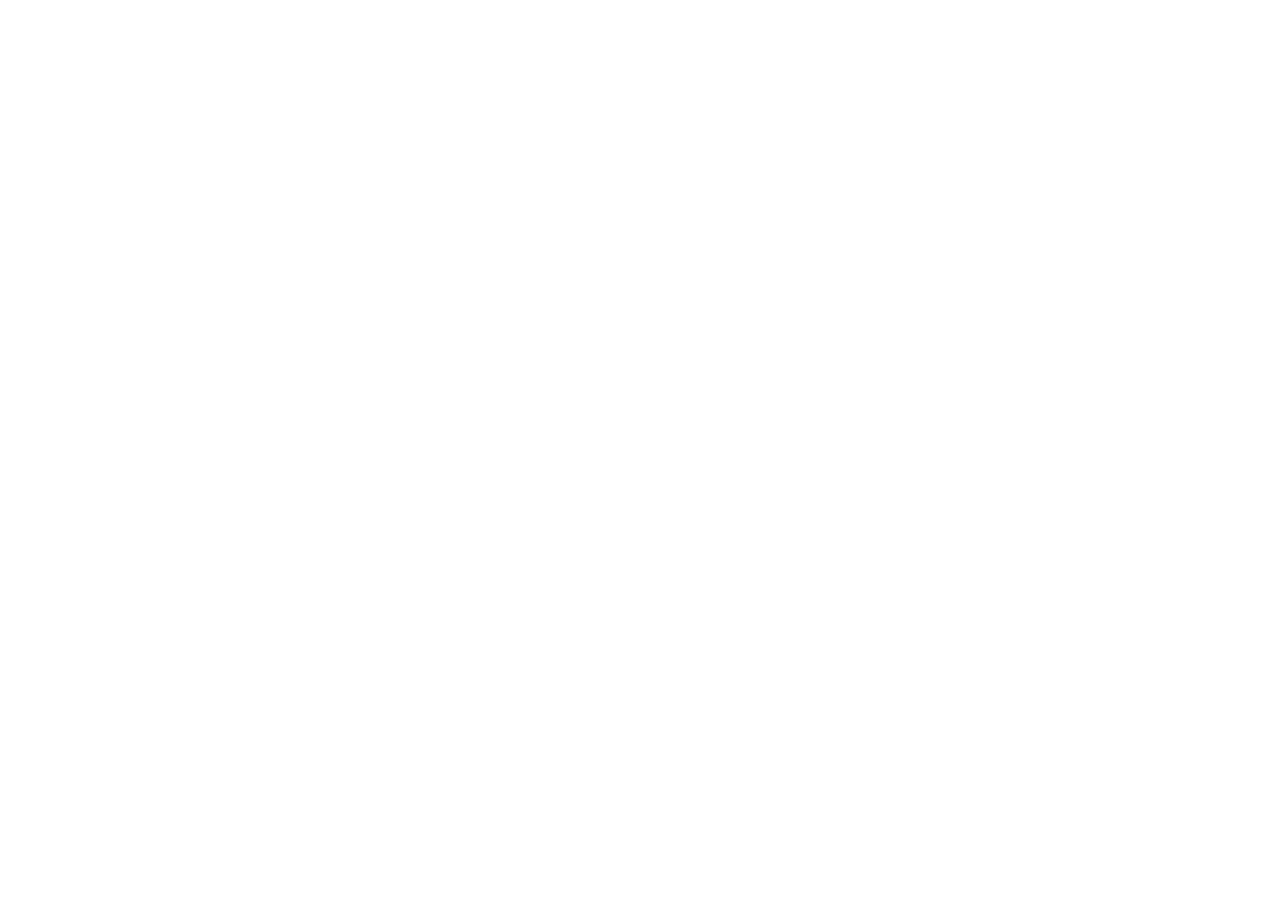
==== index.html @ d7b70676 "初始化index页面和login页面" ====
<!DOCTYPE html>
<html lang="zh-CN">
<head>
    <meta charset="UTF-8">
    <meta http-equiv="X-UA-Compatible" content="IE=edge">
    <meta name="viewport" content="width=device-width, initial-scale=1.0">
    <title>大事件-后台管理页面</title>
</head>
<body>
    
</body>
</html>
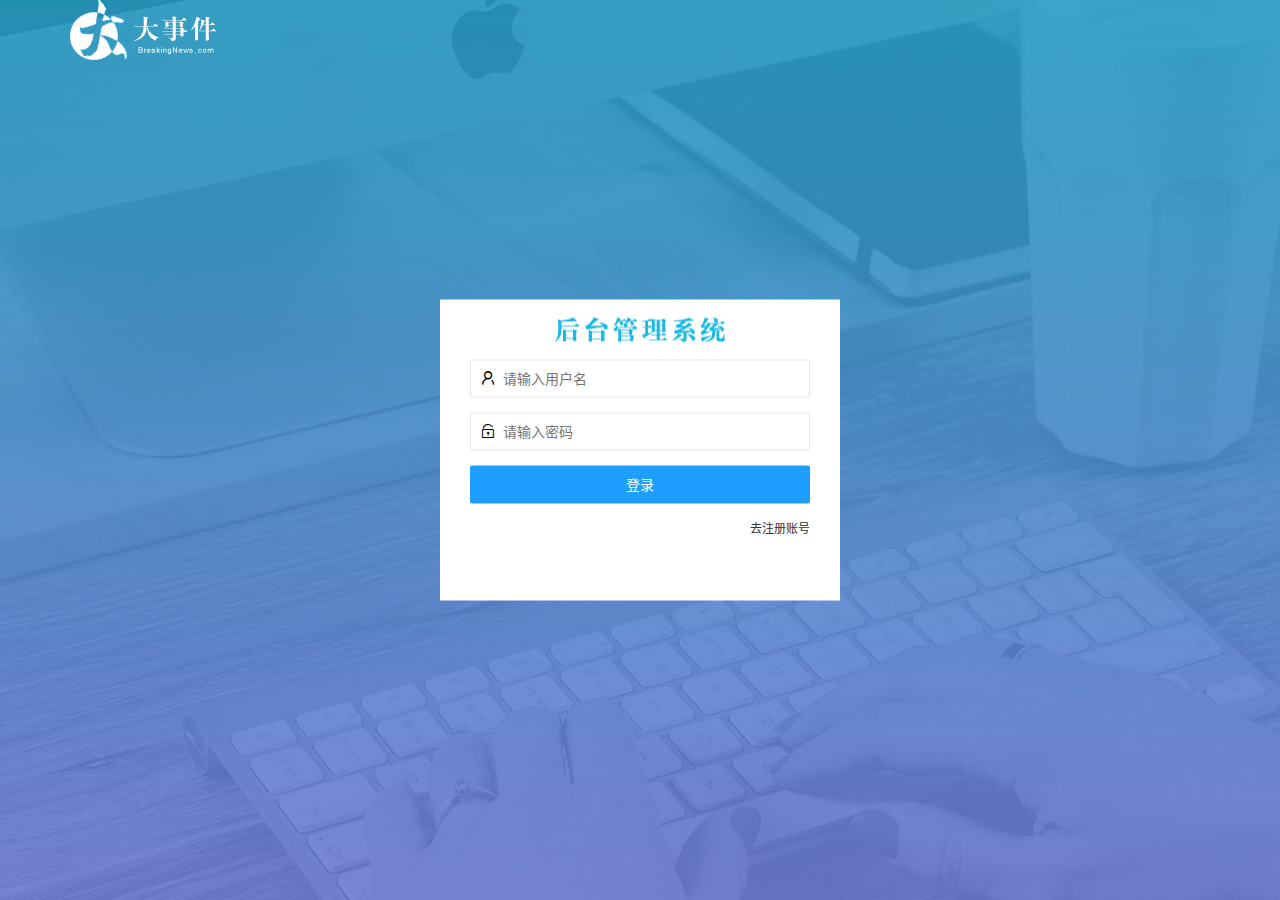
==== commit 9fb80122: "login静态页面的绘制成功" ====
--- a/index.html
+++ b/index.html
@@ -5,8 +5,77 @@
     <meta http-equiv="X-UA-Compatible" content="IE=edge">
     <meta name="viewport" content="width=device-width, initial-scale=1.0">
     <title>大事件-后台管理页面</title>
+    <link rel="stylesheet" href="assets/lib/layui/css/layui.css">
+    <link rel="stylesheet" href="assets/css/login.css">
+    <!-- 导入layui的js文件 -验证表单-->
+    <script src="assets/lib/layui/layui.all.js"></script>
+    <!-- 导入jQuery -->
+    <script src="assets/lib/jquery.js"></script>
+    <!-- 导入自己封装的baseAPI.js -->
+    <script src="assets/js/baseAPI.js"></script>
+    <!-- 导入登录页面login.js -->
+    <script src="assets/js/login.js"></script>
+
 </head>
 <body>
-    
+    <!-- 头部 logo -->
+    <div class="layui-main">
+        <img src="./assets/images/logo.png" alt="">
+    </div>
+
+    <!-- 登录注册区域 -->
+    <div class="loginAndRegbox">
+        <div class="title-box"></div>
+        <!-- 登录 -->
+        <div class="login-box">
+            <form action="" class="layui-form">
+                <!-- name -->
+                <div class="layui-form-item">
+                    <i class="layui-icon layui-icon-username"></i>
+                    <input type="text" name="username" required lay-verify="required" placeholder="请输入用户名" autocapitalize="off" class="layui-input">
+                </div>
+                <!-- password -->
+                <div class="layui-form-item">
+                    <i class="layui-icon layui-icon-password"></i>
+                    <input type="password" name="password" required lay-verify="required" placeholder="请输入密码" autocapitalize="off" class="layui-input">
+                </div>
+                <!-- login-Button -->
+                <div class="layui-form-item">
+                    <button class="layui-btn layui-btn-fluid layui-btn-normal" lay-submit>登录</button>
+                </div>
+                <div class="layui-form-item links">
+                    <a href="javascript:;" id="link_reg">去注册账号</a>
+                </div>
+            </form>
+        </div>
+
+        <!-- 注册 -->
+        <div class="reg-box">
+            <form action="" class="layui-form">
+                <!-- name -->
+                <div class="layui-form-item">
+                    <i class="layui-icon layui-icon-username"></i>
+                    <input type="text" name="username" required lay-verify="required" placeholder="请输入用户名" autocapitalize="off" class="layui-input">
+                </div>
+                <!-- password 1-->
+                <div class="layui-form-item">
+                    <i class="layui-icon layui-icon-password"></i>
+                    <input type="password" name="password" required lay-verify="required" placeholder="请输入密码" autocapitalize="off" class="layui-input">
+                </div>
+                <!-- password 2-->
+                <div class="layui-form-item">
+                    <i class="layui-icon layui-icon-password"></i>
+                    <input type="password" name="password" required lay-verify="required" placeholder="请再次输入密码" autocapitalize="off" class="layui-input">
+                </div>
+                <!-- reg-Button -->
+                <div class="layui-form-item">
+                    <button class="layui-btn layui-btn-fluid layui-btn-normal" lay-submit>注册</button>
+                </div>
+                <div class="layui-form-item links">
+                    <a href="javascript:;" id="link_log">去登录</a>
+                </div>
+            </form>
+        </div>
+    </div>
 </body>
 </html>--- a/assets/lib/layui/css/layui.css
+++ b/assets/lib/layui/css/layui.css
@@ -0,0 +1,2 @@
+/** layui-v2.5.5 MIT License By https://www.layui.com */
+ .layui-inline,img{display:inline-block;vertical-align:middle}h1,h2,h3,h4,h5,h6{font-weight:400}.layui-edge,.layui-header,.layui-inline,.layui-main{position:relative}.layui-body,.layui-edge,.layui-elip{overflow:hidden}.layui-btn,.layui-edge,.layui-inline,img{vertical-align:middle}.layui-btn,.layui-disabled,.layui-icon,.layui-unselect{-moz-user-select:none;-webkit-user-select:none;-ms-user-select:none}.layui-elip,.layui-form-checkbox span,.layui-form-pane .layui-form-label{text-overflow:ellipsis;white-space:nowrap}.layui-breadcrumb,.layui-tree-btnGroup{visibility:hidden}blockquote,body,button,dd,div,dl,dt,form,h1,h2,h3,h4,h5,h6,input,li,ol,p,pre,td,textarea,th,ul{margin:0;padding:0;-webkit-tap-highlight-color:rgba(0,0,0,0)}a:active,a:hover{outline:0}img{border:none}li{list-style:none}table{border-collapse:collapse;border-spacing:0}h4,h5,h6{font-size:100%}button,input,optgroup,option,select,textarea{font-family:inherit;font-size:inherit;font-style:inherit;font-weight:inherit;outline:0}pre{white-space:pre-wrap;white-space:-moz-pre-wrap;white-space:-pre-wrap;white-space:-o-pre-wrap;word-wrap:break-word}body{line-height:24px;font:14px Helvetica Neue,Helvetica,PingFang SC,Tahoma,Arial,sans-serif}hr{height:1px;margin:10px 0;border:0;clear:both}a{color:#333;text-decoration:none}a:hover{color:#777}a cite{font-style:normal;*cursor:pointer}.layui-border-box,.layui-border-box *{box-sizing:border-box}.layui-box,.layui-box *{box-sizing:content-box}.layui-clear{clear:both;*zoom:1}.layui-clear:after{content:'\20';clear:both;*zoom:1;display:block;height:0}.layui-inline{*display:inline;*zoom:1}.layui-edge{display:inline-block;width:0;height:0;border-width:6px;border-style:dashed;border-color:transparent}.layui-edge-top{top:-4px;border-bottom-color:#999;border-bottom-style:solid}.layui-edge-right{border-left-color:#999;border-left-style:solid}.layui-edge-bottom{top:2px;border-top-color:#999;border-top-style:solid}.layui-edge-left{border-right-color:#999;border-right-style:solid}.layui-disabled,.layui-disabled:hover{color:#d2d2d2!important;cursor:not-allowed!important}.layui-circle{border-radius:100%}.layui-show{display:block!important}.layui-hide{display:none!important}@font-face{font-family:layui-icon;src:url(../font/iconfont.eot?v=250);src:url(../font/iconfont.eot?v=250#iefix) format('embedded-opentype'),url(../font/iconfont.woff2?v=250) format('woff2'),url(../font/iconfont.woff?v=250) format('woff'),url(../font/iconfont.ttf?v=250) format('truetype'),url(../font/iconfont.svg?v=250#layui-icon) format('svg')}.layui-icon{font-family:layui-icon!important;font-size:16px;font-style:normal;-webkit-font-smoothing:antialiased;-moz-osx-font-smoothing:grayscale}.layui-icon-reply-fill:before{content:"\e611"}.layui-icon-set-fill:before{content:"\e614"}.layui-icon-menu-fill:before{content:"\e60f"}.layui-icon-search:before{content:"\e615"}.layui-icon-share:before{content:"\e641"}.layui-icon-set-sm:before{content:"\e620"}.layui-icon-engine:before{content:"\e628"}.layui-icon-close:before{content:"\1006"}.layui-icon-close-fill:before{content:"\1007"}.layui-icon-chart-screen:before{content:"\e629"}.layui-icon-star:before{content:"\e600"}.layui-icon-circle-dot:before{content:"\e617"}.layui-icon-chat:before{content:"\e606"}.layui-icon-release:before{content:"\e609"}.layui-icon-list:before{content:"\e60a"}.layui-icon-chart:before{content:"\e62c"}.layui-icon-ok-circle:before{content:"\1005"}.layui-icon-layim-theme:before{content:"\e61b"}.layui-icon-table:before{content:"\e62d"}.layui-icon-right:before{content:"\e602"}.layui-icon-left:before{content:"\e603"}.layui-icon-cart-simple:before{content:"\e698"}.layui-icon-face-cry:before{content:"\e69c"}.layui-icon-face-smile:before{content:"\e6af"}.layui-icon-survey:before{content:"\e6b2"}.layui-icon-tree:before{content:"\e62e"}.layui-icon-upload-circle:before{content:"\e62f"}.layui-icon-add-circle:before{content:"\e61f"}.layui-icon-download-circle:before{content:"\e601"}.layui-icon-templeate-1:before{content:"\e630"}.layui-icon-util:before{content:"\e631"}.layui-icon-face-surprised:before{content:"\e664"}.layui-icon-edit:before{content:"\e642"}.layui-icon-speaker:before{content:"\e645"}.layui-icon-down:before{content:"\e61a"}.layui-icon-file:before{content:"\e621"}.layui-icon-layouts:before{content:"\e632"}.layui-icon-rate-half:before{content:"\e6c9"}.layui-icon-add-circle-fine:before{content:"\e608"}.layui-icon-prev-circle:before{content:"\e633"}.layui-icon-read:before{content:"\e705"}.layui-icon-404:before{content:"\e61c"}.layui-icon-carousel:before{content:"\e634"}.layui-icon-help:before{content:"\e607"}.layui-icon-code-circle:before{content:"\e635"}.layui-icon-water:before{content:"\e636"}.layui-icon-username:before{content:"\e66f"}.layui-icon-find-fill:before{content:"\e670"}.layui-icon-about:before{content:"\e60b"}.layui-icon-location:before{content:"\e715"}.layui-icon-up:before{content:"\e619"}.layui-icon-pause:before{content:"\e651"}.layui-icon-date:before{content:"\e637"}.layui-icon-layim-uploadfile:before{content:"\e61d"}.layui-icon-delete:before{content:"\e640"}.layui-icon-play:before{content:"\e652"}.layui-icon-top:before{content:"\e604"}.layui-icon-friends:before{content:"\e612"}.layui-icon-refresh-3:before{content:"\e9aa"}.layui-icon-ok:before{content:"\e605"}.layui-icon-layer:before{content:"\e638"}.layui-icon-face-smile-fine:before{content:"\e60c"}.layui-icon-dollar:before{content:"\e659"}.layui-icon-group:before{content:"\e613"}.layui-icon-layim-download:before{content:"\e61e"}.layui-icon-picture-fine:before{content:"\e60d"}.layui-icon-link:before{content:"\e64c"}.layui-icon-diamond:before{content:"\e735"}.layui-icon-log:before{content:"\e60e"}.layui-icon-rate-solid:before{content:"\e67a"}.layui-icon-fonts-del:before{content:"\e64f"}.layui-icon-unlink:before{content:"\e64d"}.layui-icon-fonts-clear:before{content:"\e639"}.layui-icon-triangle-r:before{content:"\e623"}.layui-icon-circle:before{content:"\e63f"}.layui-icon-radio:before{content:"\e643"}.layui-icon-align-center:before{content:"\e647"}.layui-icon-align-right:before{content:"\e648"}.layui-icon-align-left:before{content:"\e649"}.layui-icon-loading-1:before{content:"\e63e"}.layui-icon-return:before{content:"\e65c"}.layui-icon-fonts-strong:before{content:"\e62b"}.layui-icon-upload:before{content:"\e67c"}.layui-icon-dialogue:before{content:"\e63a"}.layui-icon-video:before{content:"\e6ed"}.layui-icon-headset:before{content:"\e6fc"}.layui-icon-cellphone-fine:before{content:"\e63b"}.layui-icon-add-1:before{content:"\e654"}.layui-icon-face-smile-b:before{content:"\e650"}.layui-icon-fonts-html:before{content:"\e64b"}.layui-icon-form:before{content:"\e63c"}.layui-icon-cart:before{content:"\e657"}.layui-icon-camera-fill:before{content:"\e65d"}.layui-icon-tabs:before{content:"\e62a"}.layui-icon-fonts-code:before{content:"\e64e"}.layui-icon-fire:before{content:"\e756"}.layui-icon-set:before{content:"\e716"}.layui-icon-fonts-u:before{content:"\e646"}.layui-icon-triangle-d:before{content:"\e625"}.layui-icon-tips:before{content:"\e702"}.layui-icon-picture:before{content:"\e64a"}.layui-icon-more-vertical:before{content:"\e671"}.layui-icon-flag:before{content:"\e66c"}.layui-icon-loading:before{content:"\e63d"}.layui-icon-fonts-i:before{content:"\e644"}.layui-icon-refresh-1:before{content:"\e666"}.layui-icon-rmb:before{content:"\e65e"}.layui-icon-home:before{content:"\e68e"}.layui-icon-user:before{content:"\e770"}.layui-icon-notice:before{content:"\e667"}.layui-icon-login-weibo:before{content:"\e675"}.layui-icon-voice:before{content:"\e688"}.layui-icon-upload-drag:before{content:"\e681"}.layui-icon-login-qq:before{content:"\e676"}.layui-icon-snowflake:before{content:"\e6b1"}.layui-icon-file-b:before{content:"\e655"}.layui-icon-template:before{content:"\e663"}.layui-icon-auz:before{content:"\e672"}.layui-icon-console:before{content:"\e665"}.layui-icon-app:before{content:"\e653"}.layui-icon-prev:before{content:"\e65a"}.layui-icon-website:before{content:"\e7ae"}.layui-icon-next:before{content:"\e65b"}.layui-icon-component:before{content:"\e857"}.layui-icon-more:before{content:"\e65f"}.layui-icon-login-wechat:before{content:"\e677"}.layui-icon-shrink-right:before{content:"\e668"}.layui-icon-spread-left:before{content:"\e66b"}.layui-icon-camera:before{content:"\e660"}.layui-icon-note:before{content:"\e66e"}.layui-icon-refresh:before{content:"\e669"}.layui-icon-female:before{content:"\e661"}.layui-icon-male:before{content:"\e662"}.layui-icon-password:before{content:"\e673"}.layui-icon-senior:before{content:"\e674"}.layui-icon-theme:before{content:"\e66a"}.layui-icon-tread:before{content:"\e6c5"}.layui-icon-praise:before{content:"\e6c6"}.layui-icon-star-fill:before{content:"\e658"}.layui-icon-rate:before{content:"\e67b"}.layui-icon-template-1:before{content:"\e656"}.layui-icon-vercode:before{content:"\e679"}.layui-icon-cellphone:before{content:"\e678"}.layui-icon-screen-full:before{content:"\e622"}.layui-icon-screen-restore:before{content:"\e758"}.layui-icon-cols:before{content:"\e610"}.layui-icon-export:before{content:"\e67d"}.layui-icon-print:before{content:"\e66d"}.layui-icon-slider:before{content:"\e714"}.layui-icon-addition:before{content:"\e624"}.layui-icon-subtraction:before{content:"\e67e"}.layui-icon-service:before{content:"\e626"}.layui-icon-transfer:before{content:"\e691"}.layui-main{width:1140px;margin:0 auto}.layui-header{z-index:1000;height:60px}.layui-header a:hover{transition:all .5s;-webkit-transition:all .5s}.layui-side{position:fixed;left:0;top:0;bottom:0;z-index:999;width:200px;overflow-x:hidden}.layui-side-scroll{position:relative;width:220px;height:100%;overflow-x:hidden}.layui-body{position:absolute;left:200px;right:0;top:0;bottom:0;z-index:998;width:auto;overflow-y:auto;box-sizing:border-box}.layui-layout-body{overflow:hidden}.layui-layout-admin .layui-header{background-color:#23262E}.layui-layout-admin .layui-side{top:60px;width:200px;overflow-x:hidden}.layui-layout-admin .layui-body{position:fixed;top:60px;bottom:44px}.layui-layout-admin .layui-main{width:auto;margin:0 15px}.layui-layout-admin .layui-footer{position:fixed;left:200px;right:0;bottom:0;height:44px;line-height:44px;padding:0 15px;background-color:#eee}.layui-layout-admin .layui-logo{position:absolute;left:0;top:0;width:200px;height:100%;line-height:60px;text-align:center;color:#009688;font-size:16px}.layui-layout-admin .layui-header .layui-nav{background:0 0}.layui-layout-left{position:absolute!important;left:200px;top:0}.layui-layout-right{position:absolute!important;right:0;top:0}.layui-container{position:relative;margin:0 auto;padding:0 15px;box-sizing:border-box}.layui-fluid{position:relative;margin:0 auto;padding:0 15px}.layui-row:after,.layui-row:before{content:'';display:block;clear:both}.layui-col-lg1,.layui-col-lg10,.layui-col-lg11,.layui-col-lg12,.layui-col-lg2,.layui-col-lg3,.layui-col-lg4,.layui-col-lg5,.layui-col-lg6,.layui-col-lg7,.layui-col-lg8,.layui-col-lg9,.layui-col-md1,.layui-col-md10,.layui-col-md11,.layui-col-md12,.layui-col-md2,.layui-col-md3,.layui-col-md4,.layui-col-md5,.layui-col-md6,.layui-col-md7,.layui-col-md8,.layui-col-md9,.layui-col-sm1,.layui-col-sm10,.layui-col-sm11,.layui-col-sm12,.layui-col-sm2,.layui-col-sm3,.layui-col-sm4,.layui-col-sm5,.layui-col-sm6,.layui-col-sm7,.layui-col-sm8,.layui-col-sm9,.layui-col-xs1,.layui-col-xs10,.layui-col-xs11,.layui-col-xs12,.layui-col-xs2,.layui-col-xs3,.layui-col-xs4,.layui-col-xs5,.layui-col-xs6,.layui-col-xs7,.layui-col-xs8,.layui-col-xs9{position:relative;display:block;box-sizing:border-box}.layui-col-xs1,.layui-col-xs10,.layui-col-xs11,.layui-col-xs12,.layui-col-xs2,.layui-col-xs3,.layui-col-xs4,.layui-col-xs5,.layui-col-xs6,.layui-col-xs7,.layui-col-xs8,.layui-col-xs9{float:left}.layui-col-xs1{width:8.33333333%}.layui-col-xs2{width:16.66666667%}.layui-col-xs3{width:25%}.layui-col-xs4{width:33.33333333%}.layui-col-xs5{width:41.66666667%}.layui-col-xs6{width:50%}.layui-col-xs7{width:58.33333333%}.layui-col-xs8{width:66.66666667%}.layui-col-xs9{width:75%}.layui-col-xs10{width:83.33333333%}.layui-col-xs11{width:91.66666667%}.layui-col-xs12{width:100%}.layui-col-xs-offset1{margin-left:8.33333333%}.layui-col-xs-offset2{margin-left:16.66666667%}.layui-col-xs-offset3{margin-left:25%}.layui-col-xs-offset4{margin-left:33.33333333%}.layui-col-xs-offset5{margin-left:41.66666667%}.layui-col-xs-offset6{margin-left:50%}.layui-col-xs-offset7{margin-left:58.33333333%}.layui-col-xs-offset8{margin-left:66.66666667%}.layui-col-xs-offset9{margin-left:75%}.layui-col-xs-offset10{margin-left:83.33333333%}.layui-col-xs-offset11{margin-left:91.66666667%}.layui-col-xs-offset12{margin-left:100%}@media screen and (max-width:768px){.layui-hide-xs{display:none!important}.layui-show-xs-block{display:block!important}.layui-show-xs-inline{display:inline!important}.layui-show-xs-inline-block{display:inline-block!important}}@media screen and (min-width:768px){.layui-container{width:750px}.layui-hide-sm{display:none!important}.layui-show-sm-block{display:block!important}.layui-show-sm-inline{display:inline!important}.layui-show-sm-inline-block{display:inline-block!important}.layui-col-sm1,.layui-col-sm10,.layui-col-sm11,.layui-col-sm12,.layui-col-sm2,.layui-col-sm3,.layui-col-sm4,.layui-col-sm5,.layui-col-sm6,.layui-col-sm7,.layui-col-sm8,.layui-col-sm9{float:left}.layui-col-sm1{width:8.33333333%}.layui-col-sm2{width:16.66666667%}.layui-col-sm3{width:25%}.layui-col-sm4{width:33.33333333%}.layui-col-sm5{width:41.66666667%}.layui-col-sm6{width:50%}.layui-col-sm7{width:58.33333333%}.layui-col-sm8{width:66.66666667%}.layui-col-sm9{width:75%}.layui-col-sm10{width:83.33333333%}.layui-col-sm11{width:91.66666667%}.layui-col-sm12{width:100%}.layui-col-sm-offset1{margin-left:8.33333333%}.layui-col-sm-offset2{margin-left:16.66666667%}.layui-col-sm-offset3{margin-left:25%}.layui-col-sm-offset4{margin-left:33.33333333%}.layui-col-sm-offset5{margin-left:41.66666667%}.layui-col-sm-offset6{margin-left:50%}.layui-col-sm-offset7{margin-left:58.33333333%}.layui-col-sm-offset8{margin-left:66.66666667%}.layui-col-sm-offset9{margin-left:75%}.layui-col-sm-offset10{margin-left:83.33333333%}.layui-col-sm-offset11{margin-left:91.66666667%}.layui-col-sm-offset12{margin-left:100%}}@media screen and (min-width:992px){.layui-container{width:970px}.layui-hide-md{display:none!important}.layui-show-md-block{display:block!important}.layui-show-md-inline{display:inline!important}.layui-show-md-inline-block{display:inline-block!important}.layui-col-md1,.layui-col-md10,.layui-col-md11,.layui-col-md12,.layui-col-md2,.layui-col-md3,.layui-col-md4,.layui-col-md5,.layui-col-md6,.layui-col-md7,.layui-col-md8,.layui-col-md9{float:left}.layui-col-md1{width:8.33333333%}.layui-col-md2{width:16.66666667%}.layui-col-md3{width:25%}.layui-col-md4{width:33.33333333%}.layui-col-md5{width:41.66666667%}.layui-col-md6{width:50%}.layui-col-md7{width:58.33333333%}.layui-col-md8{width:66.66666667%}.layui-col-md9{width:75%}.layui-col-md10{width:83.33333333%}.layui-col-md11{width:91.66666667%}.layui-col-md12{width:100%}.layui-col-md-offset1{margin-left:8.33333333%}.layui-col-md-offset2{margin-left:16.66666667%}.layui-col-md-offset3{margin-left:25%}.layui-col-md-offset4{margin-left:33.33333333%}.layui-col-md-offset5{margin-left:41.66666667%}.layui-col-md-offset6{margin-left:50%}.layui-col-md-offset7{margin-left:58.33333333%}.layui-col-md-offset8{margin-left:66.66666667%}.layui-col-md-offset9{margin-left:75%}.layui-col-md-offset10{margin-left:83.33333333%}.layui-col-md-offset11{margin-left:91.66666667%}.layui-col-md-offset12{margin-left:100%}}@media screen and (min-width:1200px){.layui-container{width:1170px}.layui-hide-lg{display:none!important}.layui-show-lg-block{display:block!important}.layui-show-lg-inline{display:inline!important}.layui-show-lg-inline-block{display:inline-block!important}.layui-col-lg1,.layui-col-lg10,.layui-col-lg11,.layui-col-lg12,.layui-col-lg2,.layui-col-lg3,.layui-col-lg4,.layui-col-lg5,.layui-col-lg6,.layui-col-lg7,.layui-col-lg8,.layui-col-lg9{float:left}.layui-col-lg1{width:8.33333333%}.layui-col-lg2{width:16.66666667%}.layui-col-lg3{width:25%}.layui-col-lg4{width:33.33333333%}.layui-col-lg5{width:41.66666667%}.layui-col-lg6{width:50%}.layui-col-lg7{width:58.33333333%}.layui-col-lg8{width:66.66666667%}.layui-col-lg9{width:75%}.layui-col-lg10{width:83.33333333%}.layui-col-lg11{width:91.66666667%}.layui-col-lg12{width:100%}.layui-col-lg-offset1{margin-left:8.33333333%}.layui-col-lg-offset2{margin-left:16.66666667%}.layui-col-lg-offset3{margin-left:25%}.layui-col-lg-offset4{margin-left:33.33333333%}.layui-col-lg-offset5{margin-left:41.66666667%}.layui-col-lg-offset6{margin-left:50%}.layui-col-lg-offset7{margin-left:58.33333333%}.layui-col-lg-offset8{margin-left:66.66666667%}.layui-col-lg-offset9{margin-left:75%}.layui-col-lg-offset10{margin-left:83.33333333%}.layui-col-lg-offset11{margin-left:91.66666667%}.layui-col-lg-offset12{margin-left:100%}}.layui-col-space1{margin:-.5px}.layui-col-space1>*{padding:.5px}.layui-col-space3{margin:-1.5px}.layui-col-space3>*{padding:1.5px}.layui-col-space5{margin:-2.5px}.layui-col-space5>*{padding:2.5px}.layui-col-space8{margin:-3.5px}.layui-col-space8>*{padding:3.5px}.layui-col-space10{margin:-5px}.layui-col-space10>*{padding:5px}.layui-col-space12{margin:-6px}.layui-col-space12>*{padding:6px}.layui-col-space15{margin:-7.5px}.layui-col-space15>*{padding:7.5px}.layui-col-space18{margin:-9px}.layui-col-space18>*{padding:9px}.layui-col-space20{margin:-10px}.layui-col-space20>*{padding:10px}.layui-col-space22{margin:-11px}.layui-col-space22>*{padding:11px}.layui-col-space25{margin:-12.5px}.layui-col-space25>*{padding:12.5px}.layui-col-space30{margin:-15px}.layui-col-space30>*{padding:15px}.layui-btn,.layui-input,.layui-select,.layui-textarea,.layui-upload-button{outline:0;-webkit-appearance:none;transition:all .3s;-webkit-transition:all .3s;box-sizing:border-box}.layui-elem-quote{margin-bottom:10px;padding:15px;line-height:22px;border-left:5px solid #009688;border-radius:0 2px 2px 0;background-color:#f2f2f2}.layui-quote-nm{border-style:solid;border-width:1px 1px 1px 5px;background:0 0}.layui-elem-field{margin-bottom:10px;padding:0;border-width:1px;border-style:solid}.layui-elem-field legend{margin-left:20px;padding:0 10px;font-size:20px;font-weight:300}.layui-field-title{margin:10px 0 20px;border-width:1px 0 0}.layui-field-box{padding:10px 15px}.layui-field-title .layui-field-box{padding:10px 0}.layui-progress{position:relative;height:6px;border-radius:20px;background-color:#e2e2e2}.layui-progress-bar{position:absolute;left:0;top:0;width:0;max-width:100%;height:6px;border-radius:20px;text-align:right;background-color:#5FB878;transition:all .3s;-webkit-transition:all .3s}.layui-progress-big,.layui-progress-big .layui-progress-bar{height:18px;line-height:18px}.layui-progress-text{position:relative;top:-20px;line-height:18px;font-size:12px;color:#666}.layui-progress-big .layui-progress-text{position:static;padding:0 10px;color:#fff}.layui-collapse{border-width:1px;border-style:solid;border-radius:2px}.layui-colla-content,.layui-colla-item{border-top-width:1px;border-top-style:solid}.layui-colla-item:first-child{border-top:none}.layui-colla-title{position:relative;height:42px;line-height:42px;padding:0 15px 0 35px;color:#333;background-color:#f2f2f2;cursor:pointer;font-size:14px;overflow:hidden}.layui-colla-content{display:none;padding:10px 15px;line-height:22px;color:#666}.layui-colla-icon{position:absolute;left:15px;top:0;font-size:14px}.layui-card{margin-bottom:15px;border-radius:2px;background-color:#fff;box-shadow:0 1px 2px 0 rgba(0,0,0,.05)}.layui-card:last-child{margin-bottom:0}.layui-card-header{position:relative;height:42px;line-height:42px;padding:0 15px;border-bottom:1px solid #f6f6f6;color:#333;border-radius:2px 2px 0 0;font-size:14px}.layui-bg-black,.layui-bg-blue,.layui-bg-cyan,.layui-bg-green,.layui-bg-orange,.layui-bg-red{color:#fff!important}.layui-card-body{position:relative;padding:10px 15px;line-height:24px}.layui-card-body[pad15]{padding:15px}.layui-card-body[pad20]{padding:20px}.layui-card-body .layui-table{margin:5px 0}.layui-card .layui-tab{margin:0}.layui-panel-window{position:relative;padding:15px;border-radius:0;border-top:5px solid #E6E6E6;background-color:#fff}.layui-auxiliar-moving{position:fixed;left:0;right:0;top:0;bottom:0;width:100%;height:100%;background:0 0;z-index:9999999999}.layui-form-label,.layui-form-mid,.layui-form-select,.layui-input-block,.layui-input-inline,.layui-textarea{position:relative}.layui-bg-red{background-color:#FF5722!important}.layui-bg-orange{background-color:#FFB800!important}.layui-bg-green{background-color:#009688!important}.layui-bg-cyan{background-color:#2F4056!important}.layui-bg-blue{background-color:#1E9FFF!important}.layui-bg-black{background-color:#393D49!important}.layui-bg-gray{background-color:#eee!important;color:#666!important}.layui-badge-rim,.layui-colla-content,.layui-colla-item,.layui-collapse,.layui-elem-field,.layui-form-pane .layui-form-item[pane],.layui-form-pane .layui-form-label,.layui-input,.layui-layedit,.layui-layedit-tool,.layui-quote-nm,.layui-select,.layui-tab-bar,.layui-tab-card,.layui-tab-title,.layui-tab-title .layui-this:after,.layui-textarea{border-color:#e6e6e6}.layui-timeline-item:before,hr{background-color:#e6e6e6}.layui-text{line-height:22px;font-size:14px;color:#666}.layui-text h1,.layui-text h2,.layui-text h3{font-weight:500;color:#333}.layui-text h1{font-size:30px}.layui-text h2{font-size:24px}.layui-text h3{font-size:18px}.layui-text a:not(.layui-btn){color:#01AAED}.layui-text a:not(.layui-btn):hover{text-decoration:underline}.layui-text ul{padding:5px 0 5px 15px}.layui-text ul li{margin-top:5px;list-style-type:disc}.layui-text em,.layui-word-aux{color:#999!important;padding:0 5px!important}.layui-btn{display:inline-block;height:38px;line-height:38px;padding:0 18px;background-color:#009688;color:#fff;white-space:nowrap;text-align:center;font-size:14px;border:none;border-radius:2px;cursor:pointer}.layui-btn:hover{opacity:.8;filter:alpha(opacity=80);color:#fff}.layui-btn:active{opacity:1;filter:alpha(opacity=100)}.layui-btn+.layui-btn{margin-left:10px}.layui-btn-container{font-size:0}.layui-btn-container .layui-btn{margin-right:10px;margin-bottom:10px}.layui-btn-container .layui-btn+.layui-btn{margin-left:0}.layui-table .layui-btn-container .layui-btn{margin-bottom:9px}.layui-btn-radius{border-radius:100px}.layui-btn .layui-icon{margin-right:3px;font-size:18px;vertical-align:bottom;vertical-align:middle\9}.layui-btn-primary{border:1px solid #C9C9C9;background-color:#fff;color:#555}.layui-btn-primary:hover{border-color:#009688;color:#333}.layui-btn-normal{background-color:#1E9FFF}.layui-btn-warm{background-color:#FFB800}.layui-btn-danger{background-color:#FF5722}.layui-btn-checked{background-color:#5FB878}.layui-btn-disabled,.layui-btn-disabled:active,.layui-btn-disabled:hover{border:1px solid #e6e6e6;background-color:#FBFBFB;color:#C9C9C9;cursor:not-allowed;opacity:1}.layui-btn-lg{height:44px;line-height:44px;padding:0 25px;font-size:16px}.layui-btn-sm{height:30px;line-height:30px;padding:0 10px;font-size:12px}.layui-btn-sm i{font-size:16px!important}.layui-btn-xs{height:22px;line-height:22px;padding:0 5px;font-size:12px}.layui-btn-xs i{font-size:14px!important}.layui-btn-group{display:inline-block;vertical-align:middle;font-size:0}.layui-btn-group .layui-btn{margin-left:0!important;margin-right:0!important;border-left:1px solid rgba(255,255,255,.5);border-radius:0}.layui-btn-group .layui-btn-primary{border-left:none}.layui-btn-group .layui-btn-primary:hover{border-color:#C9C9C9;color:#009688}.layui-btn-group .layui-btn:first-child{border-left:none;border-radius:2px 0 0 2px}.layui-btn-group .layui-btn-primary:first-child{border-left:1px solid #c9c9c9}.layui-btn-group .layui-btn:last-child{border-radius:0 2px 2px 0}.layui-btn-group .layui-btn+.layui-btn{margin-left:0}.layui-btn-group+.layui-btn-group{margin-left:10px}.layui-btn-fluid{width:100%}.layui-input,.layui-select,.layui-textarea{height:38px;line-height:1.3;line-height:38px\9;border-width:1px;border-style:solid;background-color:#fff;border-radius:2px}.layui-input::-webkit-input-placeholder,.layui-select::-webkit-input-placeholder,.layui-textarea::-webkit-input-placeholder{line-height:1.3}.layui-input,.layui-textarea{display:block;width:100%;padding-left:10px}.layui-input:hover,.layui-textarea:hover{border-color:#D2D2D2!important}.layui-input:focus,.layui-textarea:focus{border-color:#C9C9C9!important}.layui-textarea{min-height:100px;height:auto;line-height:20px;padding:6px 10px;resize:vertical}.layui-select{padding:0 10px}.layui-form input[type=checkbox],.layui-form input[type=radio],.layui-form select{display:none}.layui-form [lay-ignore]{display:initial}.layui-form-item{margin-bottom:15px;clear:both;*zoom:1}.layui-form-item:after{content:'\20';clear:both;*zoom:1;display:block;height:0}.layui-form-label{float:left;display:block;padding:9px 15px;width:80px;font-weight:400;line-height:20px;text-align:right}.layui-form-label-col{display:block;float:none;padding:9px 0;line-height:20px;text-align:left}.layui-form-item .layui-inline{margin-bottom:5px;margin-right:10px}.layui-input-block{margin-left:110px;min-height:36px}.layui-input-inline{display:inline-block;vertical-align:middle}.layui-form-item .layui-input-inline{float:left;width:190px;margin-right:10px}.layui-form-text .layui-input-inline{width:auto}.layui-form-mid{float:left;display:block;padding:9px 0!important;line-height:20px;margin-right:10px}.layui-form-danger+.layui-form-select .layui-input,.layui-form-danger:focus{border-color:#FF5722!important}.layui-form-select .layui-input{padding-right:30px;cursor:pointer}.layui-form-select .layui-edge{position:absolute;right:10px;top:50%;margin-top:-3px;cursor:pointer;border-width:6px;border-top-color:#c2c2c2;border-top-style:solid;transition:all .3s;-webkit-transition:all .3s}.layui-form-select dl{display:none;position:absolute;left:0;top:42px;padding:5px 0;z-index:899;min-width:100%;border:1px solid #d2d2d2;max-height:300px;overflow-y:auto;background-color:#fff;border-radius:2px;box-shadow:0 2px 4px rgba(0,0,0,.12);box-sizing:border-box}.layui-form-select dl dd,.layui-form-select dl dt{padding:0 10px;line-height:36px;white-space:nowrap;overflow:hidden;text-overflow:ellipsis}.layui-form-select dl dt{font-size:12px;color:#999}.layui-form-select dl dd{cursor:pointer}.layui-form-select dl dd:hover{background-color:#f2f2f2;-webkit-transition:.5s all;transition:.5s all}.layui-form-select .layui-select-group dd{padding-left:20px}.layui-form-select dl dd.layui-select-tips{padding-left:10px!important;color:#999}.layui-form-select dl dd.layui-this{background-color:#5FB878;color:#fff}.layui-form-checkbox,.layui-form-select dl dd.layui-disabled{background-color:#fff}.layui-form-selected dl{display:block}.layui-form-checkbox,.layui-form-checkbox *,.layui-form-switch{display:inline-block;vertical-align:middle}.layui-form-selected .layui-edge{margin-top:-9px;-webkit-transform:rotate(180deg);transform:rotate(180deg);margin-top:-3px\9}:root .layui-form-selected .layui-edge{margin-top:-9px\0/IE9}.layui-form-selectup dl{top:auto;bottom:42px}.layui-select-none{margin:5px 0;text-align:center;color:#999}.layui-select-disabled .layui-disabled{border-color:#eee!important}.layui-select-disabled .layui-edge{border-top-color:#d2d2d2}.layui-form-checkbox{position:relative;height:30px;line-height:30px;margin-right:10px;padding-right:30px;cursor:pointer;font-size:0;-webkit-transition:.1s linear;transition:.1s linear;box-sizing:border-box}.layui-form-checkbox span{padding:0 10px;height:100%;font-size:14px;border-radius:2px 0 0 2px;background-color:#d2d2d2;color:#fff;overflow:hidden}.layui-form-checkbox:hover span{background-color:#c2c2c2}.layui-form-checkbox i{position:absolute;right:0;top:0;width:30px;height:28px;border:1px solid #d2d2d2;border-left:none;border-radius:0 2px 2px 0;color:#fff;font-size:20px;text-align:center}.layui-form-checkbox:hover i{border-color:#c2c2c2;color:#c2c2c2}.layui-form-checked,.layui-form-checked:hover{border-color:#5FB878}.layui-form-checked span,.layui-form-checked:hover span{background-color:#5FB878}.layui-form-checked i,.layui-form-checked:hover i{color:#5FB878}.layui-form-item .layui-form-checkbox{margin-top:4px}.layui-form-checkbox[lay-skin=primary]{height:auto!important;line-height:normal!important;min-width:18px;min-height:18px;border:none!important;margin-right:0;padding-left:28px;padding-right:0;background:0 0}.layui-form-checkbox[lay-skin=primary] span{padding-left:0;padding-right:15px;line-height:18px;background:0 0;color:#666}.layui-form-checkbox[lay-skin=primary] i{right:auto;left:0;width:16px;height:16px;line-height:16px;border:1px solid #d2d2d2;font-size:12px;border-radius:2px;background-color:#fff;-webkit-transition:.1s linear;transition:.1s linear}.layui-form-checkbox[lay-skin=primary]:hover i{border-color:#5FB878;color:#fff}.layui-form-checked[lay-skin=primary] i{border-color:#5FB878!important;background-color:#5FB878;color:#fff}.layui-checkbox-disbaled[lay-skin=primary] span{background:0 0!important;color:#c2c2c2}.layui-checkbox-disbaled[lay-skin=primary]:hover i{border-color:#d2d2d2}.layui-form-item .layui-form-checkbox[lay-skin=primary]{margin-top:10px}.layui-form-switch{position:relative;height:22px;line-height:22px;min-width:35px;padding:0 5px;margin-top:8px;border:1px solid #d2d2d2;border-radius:20px;cursor:pointer;background-color:#fff;-webkit-transition:.1s linear;transition:.1s linear}.layui-form-switch i{position:absolute;left:5px;top:3px;width:16px;height:16px;border-radius:20px;background-color:#d2d2d2;-webkit-transition:.1s linear;transition:.1s linear}.layui-form-switch em{position:relative;top:0;width:25px;margin-left:21px;padding:0!important;text-align:center!important;color:#999!important;font-style:normal!important;font-size:12px}.layui-form-onswitch{border-color:#5FB878;background-color:#5FB878}.layui-checkbox-disbaled,.layui-checkbox-disbaled i{border-color:#e2e2e2!important}.layui-form-onswitch i{left:100%;margin-left:-21px;background-color:#fff}.layui-form-onswitch em{margin-left:5px;margin-right:21px;color:#fff!important}.layui-checkbox-disbaled span{background-color:#e2e2e2!important}.layui-checkbox-disbaled:hover i{color:#fff!important}[lay-radio]{display:none}.layui-form-radio,.layui-form-radio *{display:inline-block;vertical-align:middle}.layui-form-radio{line-height:28px;margin:6px 10px 0 0;padding-right:10px;cursor:pointer;font-size:0}.layui-form-radio *{font-size:14px}.layui-form-radio>i{margin-right:8px;font-size:22px;color:#c2c2c2}.layui-form-radio>i:hover,.layui-form-radioed>i{color:#5FB878}.layui-radio-disbaled>i{color:#e2e2e2!important}.layui-form-pane .layui-form-label{width:110px;padding:8px 15px;height:38px;line-height:20px;border-width:1px;border-style:solid;border-radius:2px 0 0 2px;text-align:center;background-color:#FBFBFB;overflow:hidden;box-sizing:border-box}.layui-form-pane .layui-input-inline{margin-left:-1px}.layui-form-pane .layui-input-block{margin-left:110px;left:-1px}.layui-form-pane .layui-input{border-radius:0 2px 2px 0}.layui-form-pane .layui-form-text .layui-form-label{float:none;width:100%;border-radius:2px;box-sizing:border-box;text-align:left}.layui-form-pane .layui-form-text .layui-input-inline{display:block;margin:0;top:-1px;clear:both}.layui-form-pane .layui-form-text .layui-input-block{margin:0;left:0;top:-1px}.layui-form-pane .layui-form-text .layui-textarea{min-height:100px;border-radius:0 0 2px 2px}.layui-form-pane .layui-form-checkbox{margin:4px 0 4px 10px}.layui-form-pane .layui-form-radio,.layui-form-pane .layui-form-switch{margin-top:6px;margin-left:10px}.layui-form-pane .layui-form-item[pane]{position:relative;border-width:1px;border-style:solid}.layui-form-pane .layui-form-item[pane] .layui-form-label{position:absolute;left:0;top:0;height:100%;border-width:0 1px 0 0}.layui-form-pane .layui-form-item[pane] .layui-input-inline{margin-left:110px}@media screen and (max-width:450px){.layui-form-item .layui-form-label{text-overflow:ellipsis;overflow:hidden;white-space:nowrap}.layui-form-item .layui-inline{display:block;margin-right:0;margin-bottom:20px;clear:both}.layui-form-item .layui-inline:after{content:'\20';clear:both;display:block;height:0}.layui-form-item .layui-input-inline{display:block;float:none;left:-3px;width:auto;margin:0 0 10px 112px}.layui-form-item .layui-input-inline+.layui-form-mid{margin-left:110px;top:-5px;padding:0}.layui-form-item .layui-form-checkbox{margin-right:5px;margin-bottom:5px}}.layui-layedit{border-width:1px;border-style:solid;border-radius:2px}.layui-layedit-tool{padding:3px 5px;border-bottom-width:1px;border-bottom-style:solid;font-size:0}.layedit-tool-fixed{position:fixed;top:0;border-top:1px solid #e2e2e2}.layui-layedit-tool .layedit-tool-mid,.layui-layedit-tool .layui-icon{display:inline-block;vertical-align:middle;text-align:center;font-size:14px}.layui-layedit-tool .layui-icon{position:relative;width:32px;height:30px;line-height:30px;margin:3px 5px;color:#777;cursor:pointer;border-radius:2px}.layui-layedit-tool .layui-icon:hover{color:#393D49}.layui-layedit-tool .layui-icon:active{color:#000}.layui-layedit-tool .layedit-tool-active{background-color:#e2e2e2;color:#000}.layui-layedit-tool .layui-disabled,.layui-layedit-tool .layui-disabled:hover{color:#d2d2d2;cursor:not-allowed}.layui-layedit-tool .layedit-tool-mid{width:1px;height:18px;margin:0 10px;background-color:#d2d2d2}.layedit-tool-html{width:50px!important;font-size:30px!important}.layedit-tool-b,.layedit-tool-code,.layedit-tool-help{font-size:16px!important}.layedit-tool-d,.layedit-tool-face,.layedit-tool-image,.layedit-tool-unlink{font-size:18px!important}.layedit-tool-image input{position:absolute;font-size:0;left:0;top:0;width:100%;height:100%;opacity:.01;filter:Alpha(opacity=1);cursor:pointer}.layui-layedit-iframe iframe{display:block;width:100%}#LAY_layedit_code{overflow:hidden}.layui-laypage{display:inline-block;*display:inline;*zoom:1;vertical-align:middle;margin:10px 0;font-size:0}.layui-laypage>a:first-child,.layui-laypage>a:first-child em{border-radius:2px 0 0 2px}.layui-laypage>a:last-child,.layui-laypage>a:last-child em{border-radius:0 2px 2px 0}.layui-laypage>:first-child{margin-left:0!important}.layui-laypage>:last-child{margin-right:0!important}.layui-laypage a,.layui-laypage button,.layui-laypage input,.layui-laypage select,.layui-laypage span{border:1px solid #e2e2e2}.layui-laypage a,.layui-laypage span{display:inline-block;*display:inline;*zoom:1;vertical-align:middle;padding:0 15px;height:28px;line-height:28px;margin:0 -1px 5px 0;background-color:#fff;color:#333;font-size:12px}.layui-flow-more a *,.layui-laypage input,.layui-table-view select[lay-ignore]{display:inline-block}.layui-laypage a:hover{color:#009688}.layui-laypage em{font-style:normal}.layui-laypage .layui-laypage-spr{color:#999;font-weight:700}.layui-laypage a{text-decoration:none}.layui-laypage .layui-laypage-curr{position:relative}.layui-laypage .layui-laypage-curr em{position:relative;color:#fff}.layui-laypage .layui-laypage-curr .layui-laypage-em{position:absolute;left:-1px;top:-1px;padding:1px;width:100%;height:100%;background-color:#009688}.layui-laypage-em{border-radius:2px}.layui-laypage-next em,.layui-laypage-prev em{font-family:Sim sun;font-size:16px}.layui-laypage .layui-laypage-count,.layui-laypage .layui-laypage-limits,.layui-laypage .layui-laypage-refresh,.layui-laypage .layui-laypage-skip{margin-left:10px;margin-right:10px;padding:0;border:none}.layui-laypage .layui-laypage-limits,.layui-laypage .layui-laypage-refresh{vertical-align:top}.layui-laypage .layui-laypage-refresh i{font-size:18px;cursor:pointer}.layui-laypage select{height:22px;padding:3px;border-radius:2px;cursor:pointer}.layui-laypage .layui-laypage-skip{height:30px;line-height:30px;color:#999}.layui-laypage button,.layui-laypage input{height:30px;line-height:30px;border-radius:2px;vertical-align:top;background-color:#fff;box-sizing:border-box}.layui-laypage input{width:40px;margin:0 10px;padding:0 3px;text-align:center}.layui-laypage input:focus,.layui-laypage select:focus{border-color:#009688!important}.layui-laypage button{margin-left:10px;padding:0 10px;cursor:pointer}.layui-table,.layui-table-view{margin:10px 0}.layui-flow-more{margin:10px 0;text-align:center;color:#999;font-size:14px}.layui-flow-more a{height:32px;line-height:32px}.layui-flow-more a *{vertical-align:top}.layui-flow-more a cite{padding:0 20px;border-radius:3px;background-color:#eee;color:#333;font-style:normal}.layui-flow-more a cite:hover{opacity:.8}.layui-flow-more a i{font-size:30px;color:#737383}.layui-table{width:100%;background-color:#fff;color:#666}.layui-table tr{transition:all .3s;-webkit-transition:all .3s}.layui-table th{text-align:left;font-weight:400}.layui-table tbody tr:hover,.layui-table thead tr,.layui-table-click,.layui-table-header,.layui-table-hover,.layui-table-mend,.layui-table-patch,.layui-table-tool,.layui-table-total,.layui-table-total tr,.layui-table[lay-even] tr:nth-child(even){background-color:#f2f2f2}.layui-table td,.layui-table th,.layui-table-col-set,.layui-table-fixed-r,.layui-table-grid-down,.layui-table-header,.layui-table-page,.layui-table-tips-main,.layui-table-tool,.layui-table-total,.layui-table-view,.layui-table[lay-skin=line],.layui-table[lay-skin=row]{border-width:1px;border-style:solid;border-color:#e6e6e6}.layui-table td,.layui-table th{position:relative;padding:9px 15px;min-height:20px;line-height:20px;font-size:14px}.layui-table[lay-skin=line] td,.layui-table[lay-skin=line] th{border-width:0 0 1px}.layui-table[lay-skin=row] td,.layui-table[lay-skin=row] th{border-width:0 1px 0 0}.layui-table[lay-skin=nob] td,.layui-table[lay-skin=nob] th{border:none}.layui-table img{max-width:100px}.layui-table[lay-size=lg] td,.layui-table[lay-size=lg] th{padding:15px 30px}.layui-table-view .layui-table[lay-size=lg] .layui-table-cell{height:40px;line-height:40px}.layui-table[lay-size=sm] td,.layui-table[lay-size=sm] th{font-size:12px;padding:5px 10px}.layui-table-view .layui-table[lay-size=sm] .layui-table-cell{height:20px;line-height:20px}.layui-table[lay-data]{display:none}.layui-table-box{position:relative;overflow:hidden}.layui-table-view .layui-table{position:relative;width:auto;margin:0}.layui-table-view .layui-table[lay-skin=line]{border-width:0 1px 0 0}.layui-table-view .layui-table[lay-skin=row]{border-width:0 0 1px}.layui-table-view .layui-table td,.layui-table-view .layui-table th{padding:5px 0;border-top:none;border-left:none}.layui-table-view .layui-table th.layui-unselect .layui-table-cell span{cursor:pointer}.layui-table-view .layui-table td{cursor:default}.layui-table-view .layui-table td[data-edit=text]{cursor:text}.layui-table-view .layui-form-checkbox[lay-skin=primary] i{width:18px;height:18px}.layui-table-view .layui-form-radio{line-height:0;padding:0}.layui-table-view .layui-form-radio>i{margin:0;font-size:20px}.layui-table-init{position:absolute;left:0;top:0;width:100%;height:100%;text-align:center;z-index:110}.layui-table-init .layui-icon{position:absolute;left:50%;top:50%;margin:-15px 0 0 -15px;font-size:30px;color:#c2c2c2}.layui-table-header{border-width:0 0 1px;overflow:hidden}.layui-table-header .layui-table{margin-bottom:-1px}.layui-table-tool .layui-inline[lay-event]{position:relative;width:26px;height:26px;padding:5px;line-height:16px;margin-right:10px;text-align:center;color:#333;border:1px solid #ccc;cursor:pointer;-webkit-transition:.5s all;transition:.5s all}.layui-table-tool .layui-inline[lay-event]:hover{border:1px solid #999}.layui-table-tool-temp{padding-right:120px}.layui-table-tool-self{position:absolute;right:17px;top:10px}.layui-table-tool .layui-table-tool-self .layui-inline[lay-event]{margin:0 0 0 10px}.layui-table-tool-panel{position:absolute;top:29px;left:-1px;padding:5px 0;min-width:150px;min-height:40px;border:1px solid #d2d2d2;text-align:left;overflow-y:auto;background-color:#fff;box-shadow:0 2px 4px rgba(0,0,0,.12)}.layui-table-cell,.layui-table-tool-panel li{overflow:hidden;text-overflow:ellipsis;white-space:nowrap}.layui-table-tool-panel li{padding:0 10px;line-height:30px;-webkit-transition:.5s all;transition:.5s all}.layui-table-tool-panel li .layui-form-checkbox[lay-skin=primary]{width:100%;padding-left:28px}.layui-table-tool-panel li:hover{background-color:#f2f2f2}.layui-table-tool-panel li .layui-form-checkbox[lay-skin=primary] i{position:absolute;left:0;top:0}.layui-table-tool-panel li .layui-form-checkbox[lay-skin=primary] span{padding:0}.layui-table-tool .layui-table-tool-self .layui-table-tool-panel{left:auto;right:-1px}.layui-table-col-set{position:absolute;right:0;top:0;width:20px;height:100%;border-width:0 0 0 1px;background-color:#fff}.layui-table-sort{width:10px;height:20px;margin-left:5px;cursor:pointer!important}.layui-table-sort .layui-edge{position:absolute;left:5px;border-width:5px}.layui-table-sort .layui-table-sort-asc{top:3px;border-top:none;border-bottom-style:solid;border-bottom-color:#b2b2b2}.layui-table-sort .layui-table-sort-asc:hover{border-bottom-color:#666}.layui-table-sort .layui-table-sort-desc{bottom:5px;border-bottom:none;border-top-style:solid;border-top-color:#b2b2b2}.layui-table-sort .layui-table-sort-desc:hover{border-top-color:#666}.layui-table-sort[lay-sort=asc] .layui-table-sort-asc{border-bottom-color:#000}.layui-table-sort[lay-sort=desc] .layui-table-sort-desc{border-top-color:#000}.layui-table-cell{height:28px;line-height:28px;padding:0 15px;position:relative;box-sizing:border-box}.layui-table-cell .layui-form-checkbox[lay-skin=primary]{top:-1px;padding:0}.layui-table-cell .layui-table-link{color:#01AAED}.laytable-cell-checkbox,.laytable-cell-numbers,.laytable-cell-radio,.laytable-cell-space{padding:0;text-align:center}.layui-table-body{position:relative;overflow:auto;margin-right:-1px;margin-bottom:-1px}.layui-table-body .layui-none{line-height:26px;padding:15px;text-align:center;color:#999}.layui-table-fixed{position:absolute;left:0;top:0;z-index:101}.layui-table-fixed .layui-table-body{overflow:hidden}.layui-table-fixed-l{box-shadow:0 -1px 8px rgba(0,0,0,.08)}.layui-table-fixed-r{left:auto;right:-1px;border-width:0 0 0 1px;box-shadow:-1px 0 8px rgba(0,0,0,.08)}.layui-table-fixed-r .layui-table-header{position:relative;overflow:visible}.layui-table-mend{position:absolute;right:-49px;top:0;height:100%;width:50px}.layui-table-tool{position:relative;z-index:890;width:100%;min-height:50px;line-height:30px;padding:10px 15px;border-width:0 0 1px}.layui-table-tool .layui-btn-container{margin-bottom:-10px}.layui-table-page,.layui-table-total{border-width:1px 0 0;margin-bottom:-1px;overflow:hidden}.layui-table-page{position:relative;width:100%;padding:7px 7px 0;height:41px;font-size:12px;white-space:nowrap}.layui-table-page>div{height:26px}.layui-table-page .layui-laypage{margin:0}.layui-table-page .layui-laypage a,.layui-table-page .layui-laypage span{height:26px;line-height:26px;margin-bottom:10px;border:none;background:0 0}.layui-table-page .layui-laypage a,.layui-table-page .layui-laypage span.layui-laypage-curr{padding:0 12px}.layui-table-page .layui-laypage span{margin-left:0;padding:0}.layui-table-page .layui-laypage .layui-laypage-prev{margin-left:-7px!important}.layui-table-page .layui-laypage .layui-laypage-curr .layui-laypage-em{left:0;top:0;padding:0}.layui-table-page .layui-laypage button,.layui-table-page .layui-laypage input{height:26px;line-height:26px}.layui-table-page .layui-laypage input{width:40px}.layui-table-page .layui-laypage button{padding:0 10px}.layui-table-page select{height:18px}.layui-table-patch .layui-table-cell{padding:0;width:30px}.layui-table-edit{position:absolute;left:0;top:0;width:100%;height:100%;padding:0 14px 1px;border-radius:0;box-shadow:1px 1px 20px rgba(0,0,0,.15)}.layui-table-edit:focus{border-color:#5FB878!important}select.layui-table-edit{padding:0 0 0 10px;border-color:#C9C9C9}.layui-table-view .layui-form-checkbox,.layui-table-view .layui-form-radio,.layui-table-view .layui-form-switch{top:0;margin:0;box-sizing:content-box}.layui-table-view .layui-form-checkbox{top:-1px;height:26px;line-height:26px}.layui-table-view .layui-form-checkbox i{height:26px}.layui-table-grid .layui-table-cell{overflow:visible}.layui-table-grid-down{position:absolute;top:0;right:0;width:26px;height:100%;padding:5px 0;border-width:0 0 0 1px;text-align:center;background-color:#fff;color:#999;cursor:pointer}.layui-table-grid-down .layui-icon{position:absolute;top:50%;left:50%;margin:-8px 0 0 -8px}.layui-table-grid-down:hover{background-color:#fbfbfb}body .layui-table-tips .layui-layer-content{background:0 0;padding:0;box-shadow:0 1px 6px rgba(0,0,0,.12)}.layui-table-tips-main{margin:-44px 0 0 -1px;max-height:150px;padding:8px 15px;font-size:14px;overflow-y:scroll;background-color:#fff;color:#666}.layui-table-tips-c{position:absolute;right:-3px;top:-13px;width:20px;height:20px;padding:3px;cursor:pointer;background-color:#666;border-radius:50%;color:#fff}.layui-table-tips-c:hover{background-color:#777}.layui-table-tips-c:before{position:relative;right:-2px}.layui-upload-file{display:none!important;opacity:.01;filter:Alpha(opacity=1)}.layui-upload-drag,.layui-upload-form,.layui-upload-wrap{display:inline-block}.layui-upload-list{margin:10px 0}.layui-upload-choose{padding:0 10px;color:#999}.layui-upload-drag{position:relative;padding:30px;border:1px dashed #e2e2e2;background-color:#fff;text-align:center;cursor:pointer;color:#999}.layui-upload-drag .layui-icon{font-size:50px;color:#009688}.layui-upload-drag[lay-over]{border-color:#009688}.layui-upload-iframe{position:absolute;width:0;height:0;border:0;visibility:hidden}.layui-upload-wrap{position:relative;vertical-align:middle}.layui-upload-wrap .layui-upload-file{display:block!important;position:absolute;left:0;top:0;z-index:10;font-size:100px;width:100%;height:100%;opacity:.01;filter:Alpha(opacity=1);cursor:pointer}.layui-transfer-active,.layui-transfer-box{display:inline-block;vertical-align:middle}.layui-transfer-box,.layui-transfer-header,.layui-transfer-search{border-width:0;border-style:solid;border-color:#e6e6e6}.layui-transfer-box{position:relative;border-width:1px;width:200px;height:360px;border-radius:2px;background-color:#fff}.layui-transfer-box .layui-form-checkbox{width:100%;margin:0!important}.layui-transfer-header{height:38px;line-height:38px;padding:0 10px;border-bottom-width:1px}.layui-transfer-search{position:relative;padding:10px;border-bottom-width:1px}.layui-transfer-search .layui-input{height:32px;padding-left:30px;font-size:12px}.layui-transfer-search .layui-icon-search{position:absolute;left:20px;top:50%;margin-top:-8px;color:#666}.layui-transfer-active{margin:0 15px}.layui-transfer-active .layui-btn{display:block;margin:0;padding:0 15px;background-color:#5FB878;border-color:#5FB878;color:#fff}.layui-transfer-active .layui-btn-disabled{background-color:#FBFBFB;border-color:#e6e6e6;color:#C9C9C9}.layui-transfer-active .layui-btn:first-child{margin-bottom:15px}.layui-transfer-active .layui-btn .layui-icon{margin:0;font-size:14px!important}.layui-transfer-data{padding:5px 0;overflow:auto}.layui-transfer-data li{height:32px;line-height:32px;padding:0 10px}.layui-transfer-data li:hover{background-color:#f2f2f2;transition:.5s all}.layui-transfer-data .layui-none{padding:15px 10px;text-align:center;color:#999}.layui-nav{position:relative;padding:0 20px;background-color:#393D49;color:#fff;border-radius:2px;font-size:0;box-sizing:border-box}.layui-nav *{font-size:14px}.layui-nav .layui-nav-item{position:relative;display:inline-block;*display:inline;*zoom:1;vertical-align:middle;line-height:60px}.layui-nav .layui-nav-item a{display:block;padding:0 20px;color:#fff;color:rgba(255,255,255,.7);transition:all .3s;-webkit-transition:all .3s}.layui-nav .layui-this:after,.layui-nav-bar,.layui-nav-tree .layui-nav-itemed:after{position:absolute;left:0;top:0;width:0;height:5px;background-color:#5FB878;transition:all .2s;-webkit-transition:all .2s}.layui-nav-bar{z-index:1000}.layui-nav .layui-nav-item a:hover,.layui-nav .layui-this a{color:#fff}.layui-nav .layui-this:after{content:'';top:auto;bottom:0;width:100%}.layui-nav-img{width:30px;height:30px;margin-right:10px;border-radius:50%}.layui-nav .layui-nav-more{content:'';width:0;height:0;border-style:solid dashed dashed;border-color:#fff transparent transparent;overflow:hidden;cursor:pointer;transition:all .2s;-webkit-transition:all .2s;position:absolute;top:50%;right:3px;margin-top:-3px;border-width:6px;border-top-color:rgba(255,255,255,.7)}.layui-nav .layui-nav-mored,.layui-nav-itemed>a .layui-nav-more{margin-top:-9px;border-style:dashed dashed solid;border-color:transparent transparent #fff}.layui-nav-child{display:none;position:absolute;left:0;top:65px;min-width:100%;line-height:36px;padding:5px 0;box-shadow:0 2px 4px rgba(0,0,0,.12);border:1px solid #d2d2d2;background-color:#fff;z-index:100;border-radius:2px;white-space:nowrap}.layui-nav .layui-nav-child a{color:#333}.layui-nav .layui-nav-child a:hover{background-color:#f2f2f2;color:#000}.layui-nav-child dd{position:relative}.layui-nav .layui-nav-child dd.layui-this a,.layui-nav-child dd.layui-this{background-color:#5FB878;color:#fff}.layui-nav-child dd.layui-this:after{display:none}.layui-nav-tree{width:200px;padding:0}.layui-nav-tree .layui-nav-item{display:block;width:100%;line-height:45px}.layui-nav-tree .layui-nav-item a{position:relative;height:45px;line-height:45px;text-overflow:ellipsis;overflow:hidden;white-space:nowrap}.layui-nav-tree .layui-nav-item a:hover{background-color:#4E5465}.layui-nav-tree .layui-nav-bar{width:5px;height:0;background-color:#009688}.layui-nav-tree .layui-nav-child dd.layui-this,.layui-nav-tree .layui-nav-child dd.layui-this a,.layui-nav-tree .layui-this,.layui-nav-tree .layui-this>a,.layui-nav-tree .layui-this>a:hover{background-color:#009688;color:#fff}.layui-nav-tree .layui-this:after{display:none}.layui-nav-itemed>a,.layui-nav-tree .layui-nav-title a,.layui-nav-tree .layui-nav-title a:hover{color:#fff!important}.layui-nav-tree .layui-nav-child{position:relative;z-index:0;top:0;border:none;box-shadow:none}.layui-nav-tree .layui-nav-child a{height:40px;line-height:40px;color:#fff;color:rgba(255,255,255,.7)}.layui-nav-tree .layui-nav-child,.layui-nav-tree .layui-nav-child a:hover{background:0 0;color:#fff}.layui-nav-tree .layui-nav-more{right:10px}.layui-nav-itemed>.layui-nav-child{display:block;padding:0;background-color:rgba(0,0,0,.3)!important}.layui-nav-itemed>.layui-nav-child>.layui-this>.layui-nav-child{display:block}.layui-nav-side{position:fixed;top:0;bottom:0;left:0;overflow-x:hidden;z-index:999}.layui-bg-blue .layui-nav-bar,.layui-bg-blue .layui-nav-itemed:after,.layui-bg-blue .layui-this:after{background-color:#93D1FF}.layui-bg-blue .layui-nav-child dd.layui-this{background-color:#1E9FFF}.layui-bg-blue .layui-nav-itemed>a,.layui-nav-tree.layui-bg-blue .layui-nav-title a,.layui-nav-tree.layui-bg-blue .layui-nav-title a:hover{background-color:#007DDB!important}.layui-breadcrumb{font-size:0}.layui-breadcrumb>*{font-size:14px}.layui-breadcrumb a{color:#999!important}.layui-breadcrumb a:hover{color:#5FB878!important}.layui-breadcrumb a cite{color:#666;font-style:normal}.layui-breadcrumb span[lay-separator]{margin:0 10px;color:#999}.layui-tab{margin:10px 0;text-align:left!important}.layui-tab[overflow]>.layui-tab-title{overflow:hidden}.layui-tab-title{position:relative;left:0;height:40px;white-space:nowrap;font-size:0;border-bottom-width:1px;border-bottom-style:solid;transition:all .2s;-webkit-transition:all .2s}.layui-tab-title li{display:inline-block;*display:inline;*zoom:1;vertical-align:middle;font-size:14px;transition:all .2s;-webkit-transition:all .2s;position:relative;line-height:40px;min-width:65px;padding:0 15px;text-align:center;cursor:pointer}.layui-tab-title li a{display:block}.layui-tab-title .layui-this{color:#000}.layui-tab-title .layui-this:after{position:absolute;left:0;top:0;content:'';width:100%;height:41px;border-width:1px;border-style:solid;border-bottom-color:#fff;border-radius:2px 2px 0 0;box-sizing:border-box;pointer-events:none}.layui-tab-bar{position:absolute;right:0;top:0;z-index:10;width:30px;height:39px;line-height:39px;border-width:1px;border-style:solid;border-radius:2px;text-align:center;background-color:#fff;cursor:pointer}.layui-tab-bar .layui-icon{position:relative;display:inline-block;top:3px;transition:all .3s;-webkit-transition:all .3s}.layui-tab-item{display:none}.layui-tab-more{padding-right:30px;height:auto!important;white-space:normal!important}.layui-tab-more li.layui-this:after{border-bottom-color:#e2e2e2;border-radius:2px}.layui-tab-more .layui-tab-bar .layui-icon{top:-2px;top:3px\9;-webkit-transform:rotate(180deg);transform:rotate(180deg)}:root .layui-tab-more .layui-tab-bar .layui-icon{top:-2px\0/IE9}.layui-tab-content{padding:10px}.layui-tab-title li .layui-tab-close{position:relative;display:inline-block;width:18px;height:18px;line-height:20px;margin-left:8px;top:1px;text-align:center;font-size:14px;color:#c2c2c2;transition:all .2s;-webkit-transition:all .2s}.layui-tab-title li .layui-tab-close:hover{border-radius:2px;background-color:#FF5722;color:#fff}.layui-tab-brief>.layui-tab-title .layui-this{color:#009688}.layui-tab-brief>.layui-tab-more li.layui-this:after,.layui-tab-brief>.layui-tab-title .layui-this:after{border:none;border-radius:0;border-bottom:2px solid #5FB878}.layui-tab-brief[overflow]>.layui-tab-title .layui-this:after{top:-1px}.layui-tab-card{border-width:1px;border-style:solid;border-radius:2px;box-shadow:0 2px 5px 0 rgba(0,0,0,.1)}.layui-tab-card>.layui-tab-title{background-color:#f2f2f2}.layui-tab-card>.layui-tab-title li{margin-right:-1px;margin-left:-1px}.layui-tab-card>.layui-tab-title .layui-this{background-color:#fff}.layui-tab-card>.layui-tab-title .layui-this:after{border-top:none;border-width:1px;border-bottom-color:#fff}.layui-tab-card>.layui-tab-title .layui-tab-bar{height:40px;line-height:40px;border-radius:0;border-top:none;border-right:none}.layui-tab-card>.layui-tab-more .layui-this{background:0 0;color:#5FB878}.layui-tab-card>.layui-tab-more .layui-this:after{border:none}.layui-timeline{padding-left:5px}.layui-timeline-item{position:relative;padding-bottom:20px}.layui-timeline-axis{position:absolute;left:-5px;top:0;z-index:10;width:20px;height:20px;line-height:20px;background-color:#fff;color:#5FB878;border-radius:50%;text-align:center;cursor:pointer}.layui-timeline-axis:hover{color:#FF5722}.layui-timeline-item:before{content:'';position:absolute;left:5px;top:0;z-index:0;width:1px;height:100%}.layui-timeline-item:last-child:before{display:none}.layui-timeline-item:first-child:before{display:block}.layui-timeline-content{padding-left:25px}.layui-timeline-title{position:relative;margin-bottom:10px}.layui-badge,.layui-badge-dot,.layui-badge-rim{position:relative;display:inline-block;padding:0 6px;font-size:12px;text-align:center;background-color:#FF5722;color:#fff;border-radius:2px}.layui-badge{height:18px;line-height:18px}.layui-badge-dot{width:8px;height:8px;padding:0;border-radius:50%}.layui-badge-rim{height:18px;line-height:18px;border-width:1px;border-style:solid;background-color:#fff;color:#666}.layui-btn .layui-badge,.layui-btn .layui-badge-dot{margin-left:5px}.layui-nav .layui-badge,.layui-nav .layui-badge-dot{position:absolute;top:50%;margin:-8px 6px 0}.layui-tab-title .layui-badge,.layui-tab-title .layui-badge-dot{left:5px;top:-2px}.layui-carousel{position:relative;left:0;top:0;background-color:#f8f8f8}.layui-carousel>[carousel-item]{position:relative;width:100%;height:100%;overflow:hidden}.layui-carousel>[carousel-item]:before{position:absolute;content:'\e63d';left:50%;top:50%;width:100px;line-height:20px;margin:-10px 0 0 -50px;text-align:center;color:#c2c2c2;font-family:layui-icon!important;font-size:30px;font-style:normal;-webkit-font-smoothing:antialiased;-moz-osx-font-smoothing:grayscale}.layui-carousel>[carousel-item]>*{display:none;position:absolute;left:0;top:0;width:100%;height:100%;background-color:#f8f8f8;transition-duration:.3s;-webkit-transition-duration:.3s}.layui-carousel-updown>*{-webkit-transition:.3s ease-in-out up;transition:.3s ease-in-out up}.layui-carousel-arrow{display:none\9;opacity:0;position:absolute;left:10px;top:50%;margin-top:-18px;width:36px;height:36px;line-height:36px;text-align:center;font-size:20px;border:0;border-radius:50%;background-color:rgba(0,0,0,.2);color:#fff;-webkit-transition-duration:.3s;transition-duration:.3s;cursor:pointer}.layui-carousel-arrow[lay-type=add]{left:auto!important;right:10px}.layui-carousel:hover .layui-carousel-arrow[lay-type=add],.layui-carousel[lay-arrow=always] .layui-carousel-arrow[lay-type=add]{right:20px}.layui-carousel[lay-arrow=always] .layui-carousel-arrow{opacity:1;left:20px}.layui-carousel[lay-arrow=none] .layui-carousel-arrow{display:none}.layui-carousel-arrow:hover,.layui-carousel-ind ul:hover{background-color:rgba(0,0,0,.35)}.layui-carousel:hover .layui-carousel-arrow{display:block\9;opacity:1;left:20px}.layui-carousel-ind{position:relative;top:-35px;width:100%;line-height:0!important;text-align:center;font-size:0}.layui-carousel[lay-indicator=outside]{margin-bottom:30px}.layui-carousel[lay-indicator=outside] .layui-carousel-ind{top:10px}.layui-carousel[lay-indicator=outside] .layui-carousel-ind ul{background-color:rgba(0,0,0,.5)}.layui-carousel[lay-indicator=none] .layui-carousel-ind{display:none}.layui-carousel-ind ul{display:inline-block;padding:5px;background-color:rgba(0,0,0,.2);border-radius:10px;-webkit-transition-duration:.3s;transition-duration:.3s}.layui-carousel-ind li{display:inline-block;width:10px;height:10px;margin:0 3px;font-size:14px;background-color:#e2e2e2;background-color:rgba(255,255,255,.5);border-radius:50%;cursor:pointer;-webkit-transition-duration:.3s;transition-duration:.3s}.layui-carousel-ind li:hover{background-color:rgba(255,255,255,.7)}.layui-carousel-ind li.layui-this{background-color:#fff}.layui-carousel>[carousel-item]>.layui-carousel-next,.layui-carousel>[carousel-item]>.layui-carousel-prev,.layui-carousel>[carousel-item]>.layui-this{display:block}.layui-carousel>[carousel-item]>.layui-this{left:0}.layui-carousel>[carousel-item]>.layui-carousel-prev{left:-100%}.layui-carousel>[carousel-item]>.layui-carousel-next{left:100%}.layui-carousel>[carousel-item]>.layui-carousel-next.layui-carousel-left,.layui-carousel>[carousel-item]>.layui-carousel-prev.layui-carousel-right{left:0}.layui-carousel>[carousel-item]>.layui-this.layui-carousel-left{left:-100%}.layui-carousel>[carousel-item]>.layui-this.layui-carousel-right{left:100%}.layui-carousel[lay-anim=updown] .layui-carousel-arrow{left:50%!important;top:20px;margin:0 0 0 -18px}.layui-carousel[lay-anim=updown]>[carousel-item]>*,.layui-carousel[lay-anim=fade]>[carousel-item]>*{left:0!important}.layui-carousel[lay-anim=updown] .layui-carousel-arrow[lay-type=add]{top:auto!important;bottom:20px}.layui-carousel[lay-anim=updown] .layui-carousel-ind{position:absolute;top:50%;right:20px;width:auto;height:auto}.layui-carousel[lay-anim=updown] .layui-carousel-ind ul{padding:3px 5px}.layui-carousel[lay-anim=updown] .layui-carousel-ind li{display:block;margin:6px 0}.layui-carousel[lay-anim=updown]>[carousel-item]>.layui-this{top:0}.layui-carousel[lay-anim=updown]>[carousel-item]>.layui-carousel-prev{top:-100%}.layui-carousel[lay-anim=updown]>[carousel-item]>.layui-carousel-next{top:100%}.layui-carousel[lay-anim=updown]>[carousel-item]>.layui-carousel-next.layui-carousel-left,.layui-carousel[lay-anim=updown]>[carousel-item]>.layui-carousel-prev.layui-carousel-right{top:0}.layui-carousel[lay-anim=updown]>[carousel-item]>.layui-this.layui-carousel-left{top:-100%}.layui-carousel[lay-anim=updown]>[carousel-item]>.layui-this.layui-carousel-right{top:100%}.layui-carousel[lay-anim=fade]>[carousel-item]>.layui-carousel-next,.layui-carousel[lay-anim=fade]>[carousel-item]>.layui-carousel-prev{opacity:0}.layui-carousel[lay-anim=fade]>[carousel-item]>.layui-carousel-next.layui-carousel-left,.layui-carousel[lay-anim=fade]>[carousel-item]>.layui-carousel-prev.layui-carousel-right{opacity:1}.layui-carousel[lay-anim=fade]>[carousel-item]>.layui-this.layui-carousel-left,.layui-carousel[lay-anim=fade]>[carousel-item]>.layui-this.layui-carousel-right{opacity:0}.layui-fixbar{position:fixed;right:15px;bottom:15px;z-index:999999}.layui-fixbar li{width:50px;height:50px;line-height:50px;margin-bottom:1px;text-align:center;cursor:pointer;font-size:30px;background-color:#9F9F9F;color:#fff;border-radius:2px;opacity:.95}.layui-fixbar li:hover{opacity:.85}.layui-fixbar li:active{opacity:1}.layui-fixbar .layui-fixbar-top{display:none;font-size:40px}body .layui-util-face{border:none;background:0 0}body .layui-util-face .layui-layer-content{padding:0;background-color:#fff;color:#666;box-shadow:none}.layui-util-face .layui-layer-TipsG{display:none}.layui-util-face ul{position:relative;width:372px;padding:10px;border:1px solid #D9D9D9;background-color:#fff;box-shadow:0 0 20px rgba(0,0,0,.2)}.layui-util-face ul li{cursor:pointer;float:left;border:1px solid #e8e8e8;height:22px;width:26px;overflow:hidden;margin:-1px 0 0 -1px;padding:4px 2px;text-align:center}.layui-util-face ul li:hover{position:relative;z-index:2;border:1px solid #eb7350;background:#fff9ec}.layui-code{position:relative;margin:10px 0;padding:15px;line-height:20px;border:1px solid #ddd;border-left-width:6px;background-color:#F2F2F2;color:#333;font-family:Courier New;font-size:12px}.layui-rate,.layui-rate *{display:inline-block;vertical-align:middle}.layui-rate{padding:10px 5px 10px 0;font-size:0}.layui-rate li i.layui-icon{font-size:20px;color:#FFB800;margin-right:5px;transition:all .3s;-webkit-transition:all .3s}.layui-rate li i:hover{cursor:pointer;transform:scale(1.12);-webkit-transform:scale(1.12)}.layui-rate[readonly] li i:hover{cursor:default;transform:scale(1)}.layui-colorpicker{width:26px;height:26px;border:1px solid #e6e6e6;padding:5px;border-radius:2px;line-height:24px;display:inline-block;cursor:pointer;transition:all .3s;-webkit-transition:all .3s}.layui-colorpicker:hover{border-color:#d2d2d2}.layui-colorpicker.layui-colorpicker-lg{width:34px;height:34px;line-height:32px}.layui-colorpicker.layui-colorpicker-sm{width:24px;height:24px;line-height:22px}.layui-colorpicker.layui-colorpicker-xs{width:22px;height:22px;line-height:20px}.layui-colorpicker-trigger-bgcolor{display:block;background:url([data-uri]);border-radius:2px}.layui-colorpicker-trigger-span{display:block;height:100%;box-sizing:border-box;border:1px solid rgba(0,0,0,.15);border-radius:2px;text-align:center}.layui-colorpicker-trigger-i{display:inline-block;color:#FFF;font-size:12px}.layui-colorpicker-trigger-i.layui-icon-close{color:#999}.layui-colorpicker-main{position:absolute;z-index:66666666;width:280px;padding:7px;background:#FFF;border:1px solid #d2d2d2;border-radius:2px;box-shadow:0 2px 4px rgba(0,0,0,.12)}.layui-colorpicker-main-wrapper{height:180px;position:relative}.layui-colorpicker-basis{width:260px;height:100%;position:relative}.layui-colorpicker-basis-white{width:100%;height:100%;position:absolute;top:0;left:0;background:linear-gradient(90deg,#FFF,hsla(0,0%,100%,0))}.layui-colorpicker-basis-black{width:100%;height:100%;position:absolute;top:0;left:0;background:linear-gradient(0deg,#000,transparent)}.layui-colorpicker-basis-cursor{width:10px;height:10px;border:1px solid #FFF;border-radius:50%;position:absolute;top:-3px;right:-3px;cursor:pointer}.layui-colorpicker-side{position:absolute;top:0;right:0;width:12px;height:100%;background:linear-gradient(red,#FF0,#0F0,#0FF,#00F,#F0F,red)}.layui-colorpicker-side-slider{width:100%;height:5px;box-shadow:0 0 1px #888;box-sizing:border-box;background:#FFF;border-radius:1px;border:1px solid #f0f0f0;cursor:pointer;position:absolute;left:0}.layui-colorpicker-main-alpha{display:none;height:12px;margin-top:7px;background:url([data-uri])}.layui-colorpicker-alpha-bgcolor{height:100%;position:relative}.layui-colorpicker-alpha-slider{width:5px;height:100%;box-shadow:0 0 1px #888;box-sizing:border-box;background:#FFF;border-radius:1px;border:1px solid #f0f0f0;cursor:pointer;position:absolute;top:0}.layui-colorpicker-main-pre{padding-top:7px;font-size:0}.layui-colorpicker-pre{width:20px;height:20px;border-radius:2px;display:inline-block;margin-left:6px;margin-bottom:7px;cursor:pointer}.layui-colorpicker-pre:nth-child(11n+1){margin-left:0}.layui-colorpicker-pre-isalpha{background:url([data-uri])}.layui-colorpicker-pre.layui-this{box-shadow:0 0 3px 2px rgba(0,0,0,.15)}.layui-colorpicker-pre>div{height:100%;border-radius:2px}.layui-colorpicker-main-input{text-align:right;padding-top:7px}.layui-colorpicker-main-input .layui-btn-container .layui-btn{margin:0 0 0 10px}.layui-colorpicker-main-input div.layui-inline{float:left;margin-right:10px;font-size:14px}.layui-colorpicker-main-input input.layui-input{width:150px;height:30px;color:#666}.layui-slider{height:4px;background:#e2e2e2;border-radius:3px;position:relative;cursor:pointer}.layui-slider-bar{border-radius:3px;position:absolute;height:100%}.layui-slider-step{position:absolute;top:0;width:4px;height:4px;border-radius:50%;background:#FFF;-webkit-transform:translateX(-50%);transform:translateX(-50%)}.layui-slider-wrap{width:36px;height:36px;position:absolute;top:-16px;-webkit-transform:translateX(-50%);transform:translateX(-50%);z-index:10;text-align:center}.layui-slider-wrap-btn{width:12px;height:12px;border-radius:50%;background:#FFF;display:inline-block;vertical-align:middle;cursor:pointer;transition:.3s}.layui-slider-wrap:after{content:"";height:100%;display:inline-block;vertical-align:middle}.layui-slider-wrap-btn.layui-slider-hover,.layui-slider-wrap-btn:hover{transform:scale(1.2)}.layui-slider-wrap-btn.layui-disabled:hover{transform:scale(1)!important}.layui-slider-tips{position:absolute;top:-42px;z-index:66666666;white-space:nowrap;display:none;-webkit-transform:translateX(-50%);transform:translateX(-50%);color:#FFF;background:#000;border-radius:3px;height:25px;line-height:25px;padding:0 10px}.layui-slider-tips:after{content:'';position:absolute;bottom:-12px;left:50%;margin-left:-6px;width:0;height:0;border-width:6px;border-style:solid;border-color:#000 transparent transparent}.layui-slider-input{width:70px;height:32px;border:1px solid #e6e6e6;border-radius:3px;font-size:16px;line-height:32px;position:absolute;right:0;top:-15px}.layui-slider-input-btn{display:none;position:absolute;top:0;right:0;width:20px;height:100%;border-left:1px solid #d2d2d2}.layui-slider-input-btn i{cursor:pointer;position:absolute;right:0;bottom:0;width:20px;height:50%;font-size:12px;line-height:16px;text-align:center;color:#999}.layui-slider-input-btn i:first-child{top:0;border-bottom:1px solid #d2d2d2}.layui-slider-input-txt{height:100%;font-size:14px}.layui-slider-input-txt input{height:100%;border:none}.layui-slider-input-btn i:hover{color:#009688}.layui-slider-vertical{width:4px;margin-left:34px}.layui-slider-vertical .layui-slider-bar{width:4px}.layui-slider-vertical .layui-slider-step{top:auto;left:0;-webkit-transform:translateY(50%);transform:translateY(50%)}.layui-slider-vertical .layui-slider-wrap{top:auto;left:-16px;-webkit-transform:translateY(50%);transform:translateY(50%)}.layui-slider-vertical .layui-slider-tips{top:auto;left:2px}@media \0screen{.layui-slider-wrap-btn{margin-left:-20px}.layui-slider-vertical .layui-slider-wrap-btn{margin-left:0;margin-bottom:-20px}.layui-slider-vertical .layui-slider-tips{margin-left:-8px}.layui-slider>span{margin-left:8px}}.layui-tree{line-height:22px}.layui-tree .layui-form-checkbox{margin:0!important}.layui-tree-set{width:100%;position:relative}.layui-tree-pack{display:none;padding-left:20px;position:relative}.layui-tree-iconClick,.layui-tree-main{display:inline-block;vertical-align:middle}.layui-tree-line .layui-tree-pack{padding-left:27px}.layui-tree-line .layui-tree-set .layui-tree-set:after{content:'';position:absolute;top:14px;left:-9px;width:17px;height:0;border-top:1px dotted #c0c4cc}.layui-tree-entry{position:relative;padding:3px 0;height:20px;white-space:nowrap}.layui-tree-entry:hover{background-color:#eee}.layui-tree-line .layui-tree-entry:hover{background-color:rgba(0,0,0,0)}.layui-tree-line .layui-tree-entry:hover .layui-tree-txt{color:#999;text-decoration:underline;transition:.3s}.layui-tree-main{cursor:pointer;padding-right:10px}.layui-tree-line .layui-tree-set:before{content:'';position:absolute;top:0;left:-9px;width:0;height:100%;border-left:1px dotted #c0c4cc}.layui-tree-line .layui-tree-set.layui-tree-setLineShort:before{height:13px}.layui-tree-line .layui-tree-set.layui-tree-setHide:before{height:0}.layui-tree-iconClick{position:relative;height:20px;line-height:20px;margin:0 10px;color:#c0c4cc}.layui-tree-icon{height:12px;line-height:12px;width:12px;text-align:center;border:1px solid #c0c4cc}.layui-tree-iconClick .layui-icon{font-size:18px}.layui-tree-icon .layui-icon{font-size:12px;color:#666}.layui-tree-iconArrow{padding:0 5px}.layui-tree-iconArrow:after{content:'';position:absolute;left:4px;top:3px;z-index:100;width:0;height:0;border-width:5px;border-style:solid;border-color:transparent transparent transparent #c0c4cc;transition:.5s}.layui-tree-btnGroup,.layui-tree-editInput{position:relative;vertical-align:middle;display:inline-block}.layui-tree-spread>.layui-tree-entry>.layui-tree-iconClick>.layui-tree-iconArrow:after{transform:rotate(90deg) translate(3px,4px)}.layui-tree-txt{display:inline-block;vertical-align:middle;color:#555}.layui-tree-search{margin-bottom:15px;color:#666}.layui-tree-btnGroup .layui-icon{display:inline-block;vertical-align:middle;padding:0 2px;cursor:pointer}.layui-tree-btnGroup .layui-icon:hover{color:#999;transition:.3s}.layui-tree-entry:hover .layui-tree-btnGroup{visibility:visible}.layui-tree-editInput{height:20px;line-height:20px;padding:0 3px;border:none;background-color:rgba(0,0,0,.05)}.layui-tree-emptyText{text-align:center;color:#999}.layui-anim{-webkit-animation-duration:.3s;animation-duration:.3s;-webkit-animation-fill-mode:both;animation-fill-mode:both}.layui-anim.layui-icon{display:inline-block}.layui-anim-loop{-webkit-animation-iteration-count:infinite;animation-iteration-count:infinite}.layui-trans,.layui-trans a{transition:all .3s;-webkit-transition:all .3s}@-webkit-keyframes layui-rotate{from{-webkit-transform:rotate(0)}to{-webkit-transform:rotate(360deg)}}@keyframes layui-rotate{from{transform:rotate(0)}to{transform:rotate(360deg)}}.layui-anim-rotate{-webkit-animation-name:layui-rotate;animation-name:layui-rotate;-webkit-animation-duration:1s;animation-duration:1s;-webkit-animation-timing-function:linear;animation-timing-function:linear}@-webkit-keyframes layui-up{from{-webkit-transform:translate3d(0,100%,0);opacity:.3}to{-webkit-transform:translate3d(0,0,0);opacity:1}}@keyframes layui-up{from{transform:translate3d(0,100%,0);opacity:.3}to{transform:translate3d(0,0,0);opacity:1}}.layui-anim-up{-webkit-animation-name:layui-up;animation-name:layui-up}@-webkit-keyframes layui-upbit{from{-webkit-transform:translate3d(0,30px,0);opacity:.3}to{-webkit-transform:translate3d(0,0,0);opacity:1}}@keyframes layui-upbit{from{transform:translate3d(0,30px,0);opacity:.3}to{transform:translate3d(0,0,0);opacity:1}}.layui-anim-upbit{-webkit-animation-name:layui-upbit;animation-name:layui-upbit}@-webkit-keyframes layui-scale{0%{opacity:.3;-webkit-transform:scale(.5)}100%{opacity:1;-webkit-transform:scale(1)}}@keyframes layui-scale{0%{opacity:.3;-ms-transform:scale(.5);transform:scale(.5)}100%{opacity:1;-ms-transform:scale(1);transform:scale(1)}}.layui-anim-scale{-webkit-animation-name:layui-scale;animation-name:layui-scale}@-webkit-keyframes layui-scale-spring{0%{opacity:.5;-webkit-transform:scale(.5)}80%{opacity:.8;-webkit-transform:scale(1.1)}100%{opacity:1;-webkit-transform:scale(1)}}@keyframes layui-scale-spring{0%{opacity:.5;transform:scale(.5)}80%{opacity:.8;transform:scale(1.1)}100%{opacity:1;transform:scale(1)}}.layui-anim-scaleSpring{-webkit-animation-name:layui-scale-spring;animation-name:layui-scale-spring}@-webkit-keyframes layui-fadein{0%{opacity:0}100%{opacity:1}}@keyframes layui-fadein{0%{opacity:0}100%{opacity:1}}.layui-anim-fadein{-webkit-animation-name:layui-fadein;animation-name:layui-fadein}@-webkit-keyframes layui-fadeout{0%{opacity:1}100%{opacity:0}}@keyframes layui-fadeout{0%{opacity:1}100%{opacity:0}}.layui-anim-fadeout{-webkit-animation-name:layui-fadeout;animation-name:layui-fadeout}--- a/assets/css/login.css
+++ b/assets/css/login.css
@@ -0,0 +1,54 @@
+html,
+body {
+    margin: 0;
+    padding: 0;
+    height: 100%;
+    width: 100%;
+    background: url('/assets/images/login_bg.jpg') no-repeat center;
+    background-size: cover;
+}
+/* 登录注册区域 */
+.loginAndRegbox {
+    width: 400px;
+    height: 301px;
+    background-color: #fff;
+    position: absolute;
+    left: 50%;
+    top: 50%;
+    transform: translate(-50%, -50%);
+}
+
+.title-box {
+    height: 60px;
+    background: url('/assets/images/login_title.png') no-repeat center;
+}
+
+.reg-box {
+    display: none;
+}
+
+.layui-form {
+    padding: 0 30px;
+}
+
+.links {
+    display: flex;
+    justify-content: flex-end;
+}
+
+.links a {
+    font-size: 12px;
+}
+
+/* 绘制文本框前面的小图标 */
+.layui-form-item {
+    position: relative;
+}
+.layui-icon {
+    position: absolute;
+    left: 10px;
+    top: 10px;
+}
+.layui-input {
+    padding-left: 32px;
+}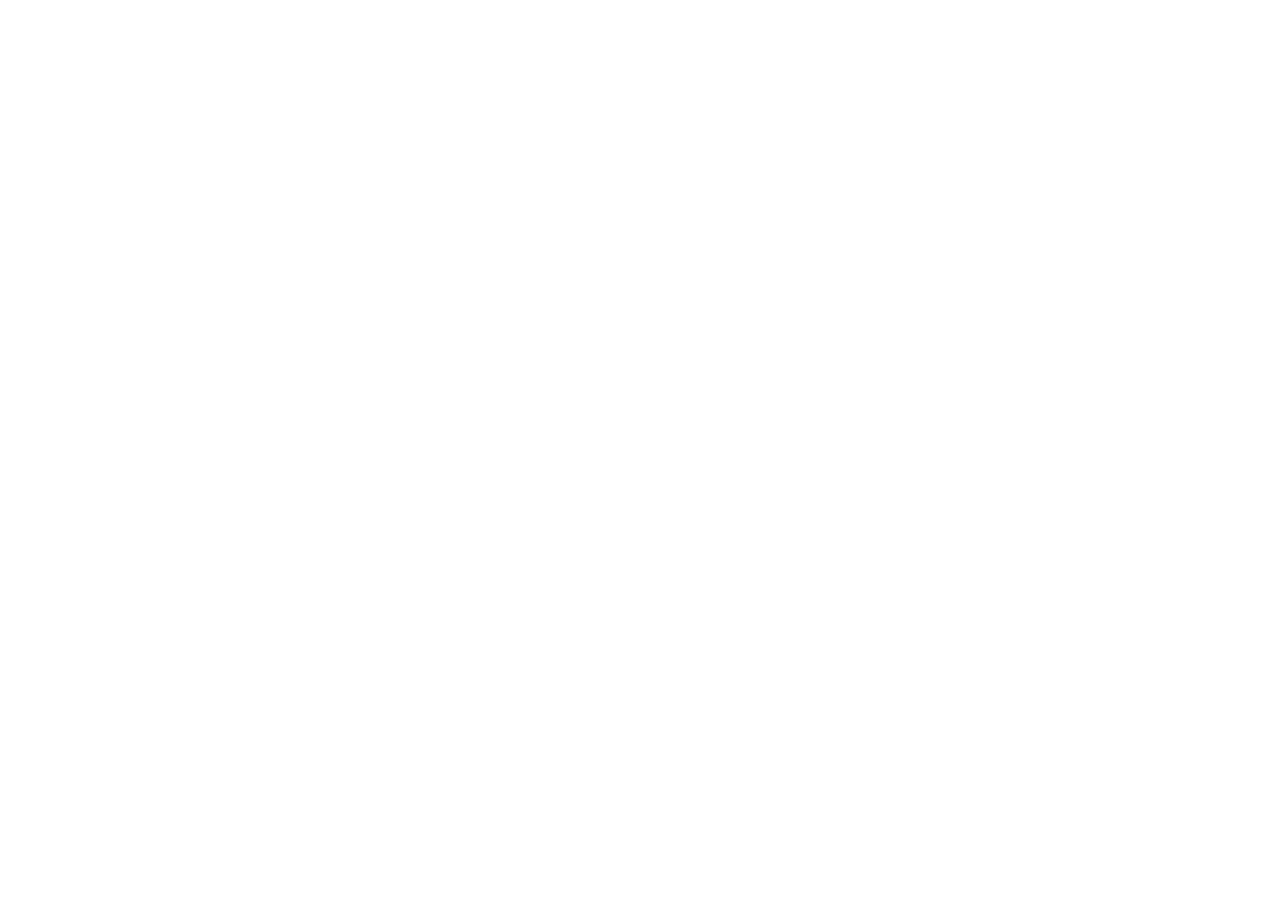
==== commit 3ef53a36: "完成了登录和注册的功能" ====
--- a/index.html
+++ b/index.html
@@ -4,78 +4,9 @@
     <meta charset="UTF-8">
     <meta http-equiv="X-UA-Compatible" content="IE=edge">
     <meta name="viewport" content="width=device-width, initial-scale=1.0">
-    <title>大事件-后台管理页面</title>
-    <link rel="stylesheet" href="assets/lib/layui/css/layui.css">
-    <link rel="stylesheet" href="assets/css/login.css">
-    <!-- 导入layui的js文件 -验证表单-->
-    <script src="assets/lib/layui/layui.all.js"></script>
-    <!-- 导入jQuery -->
-    <script src="assets/lib/jquery.js"></script>
-    <!-- 导入自己封装的baseAPI.js -->
-    <script src="assets/js/baseAPI.js"></script>
-    <!-- 导入登录页面login.js -->
-    <script src="assets/js/login.js"></script>
-
+    <title>大事件-登录页面</title>
 </head>
 <body>
-    <!-- 头部 logo -->
-    <div class="layui-main">
-        <img src="./assets/images/logo.png" alt="">
-    </div>
-
-    <!-- 登录注册区域 -->
-    <div class="loginAndRegbox">
-        <div class="title-box"></div>
-        <!-- 登录 -->
-        <div class="login-box">
-            <form action="" class="layui-form">
-                <!-- name -->
-                <div class="layui-form-item">
-                    <i class="layui-icon layui-icon-username"></i>
-                    <input type="text" name="username" required lay-verify="required" placeholder="请输入用户名" autocapitalize="off" class="layui-input">
-                </div>
-                <!-- password -->
-                <div class="layui-form-item">
-                    <i class="layui-icon layui-icon-password"></i>
-                    <input type="password" name="password" required lay-verify="required" placeholder="请输入密码" autocapitalize="off" class="layui-input">
-                </div>
-                <!-- login-Button -->
-                <div class="layui-form-item">
-                    <button class="layui-btn layui-btn-fluid layui-btn-normal" lay-submit>登录</button>
-                </div>
-                <div class="layui-form-item links">
-                    <a href="javascript:;" id="link_reg">去注册账号</a>
-                </div>
-            </form>
-        </div>
-
-        <!-- 注册 -->
-        <div class="reg-box">
-            <form action="" class="layui-form">
-                <!-- name -->
-                <div class="layui-form-item">
-                    <i class="layui-icon layui-icon-username"></i>
-                    <input type="text" name="username" required lay-verify="required" placeholder="请输入用户名" autocapitalize="off" class="layui-input">
-                </div>
-                <!-- password 1-->
-                <div class="layui-form-item">
-                    <i class="layui-icon layui-icon-password"></i>
-                    <input type="password" name="password" required lay-verify="required" placeholder="请输入密码" autocapitalize="off" class="layui-input">
-                </div>
-                <!-- password 2-->
-                <div class="layui-form-item">
-                    <i class="layui-icon layui-icon-password"></i>
-                    <input type="password" name="password" required lay-verify="required" placeholder="请再次输入密码" autocapitalize="off" class="layui-input">
-                </div>
-                <!-- reg-Button -->
-                <div class="layui-form-item">
-                    <button class="layui-btn layui-btn-fluid layui-btn-normal" lay-submit>注册</button>
-                </div>
-                <div class="layui-form-item links">
-                    <a href="javascript:;" id="link_log">去登录</a>
-                </div>
-            </form>
-        </div>
-    </div>
+    
 </body>
 </html>